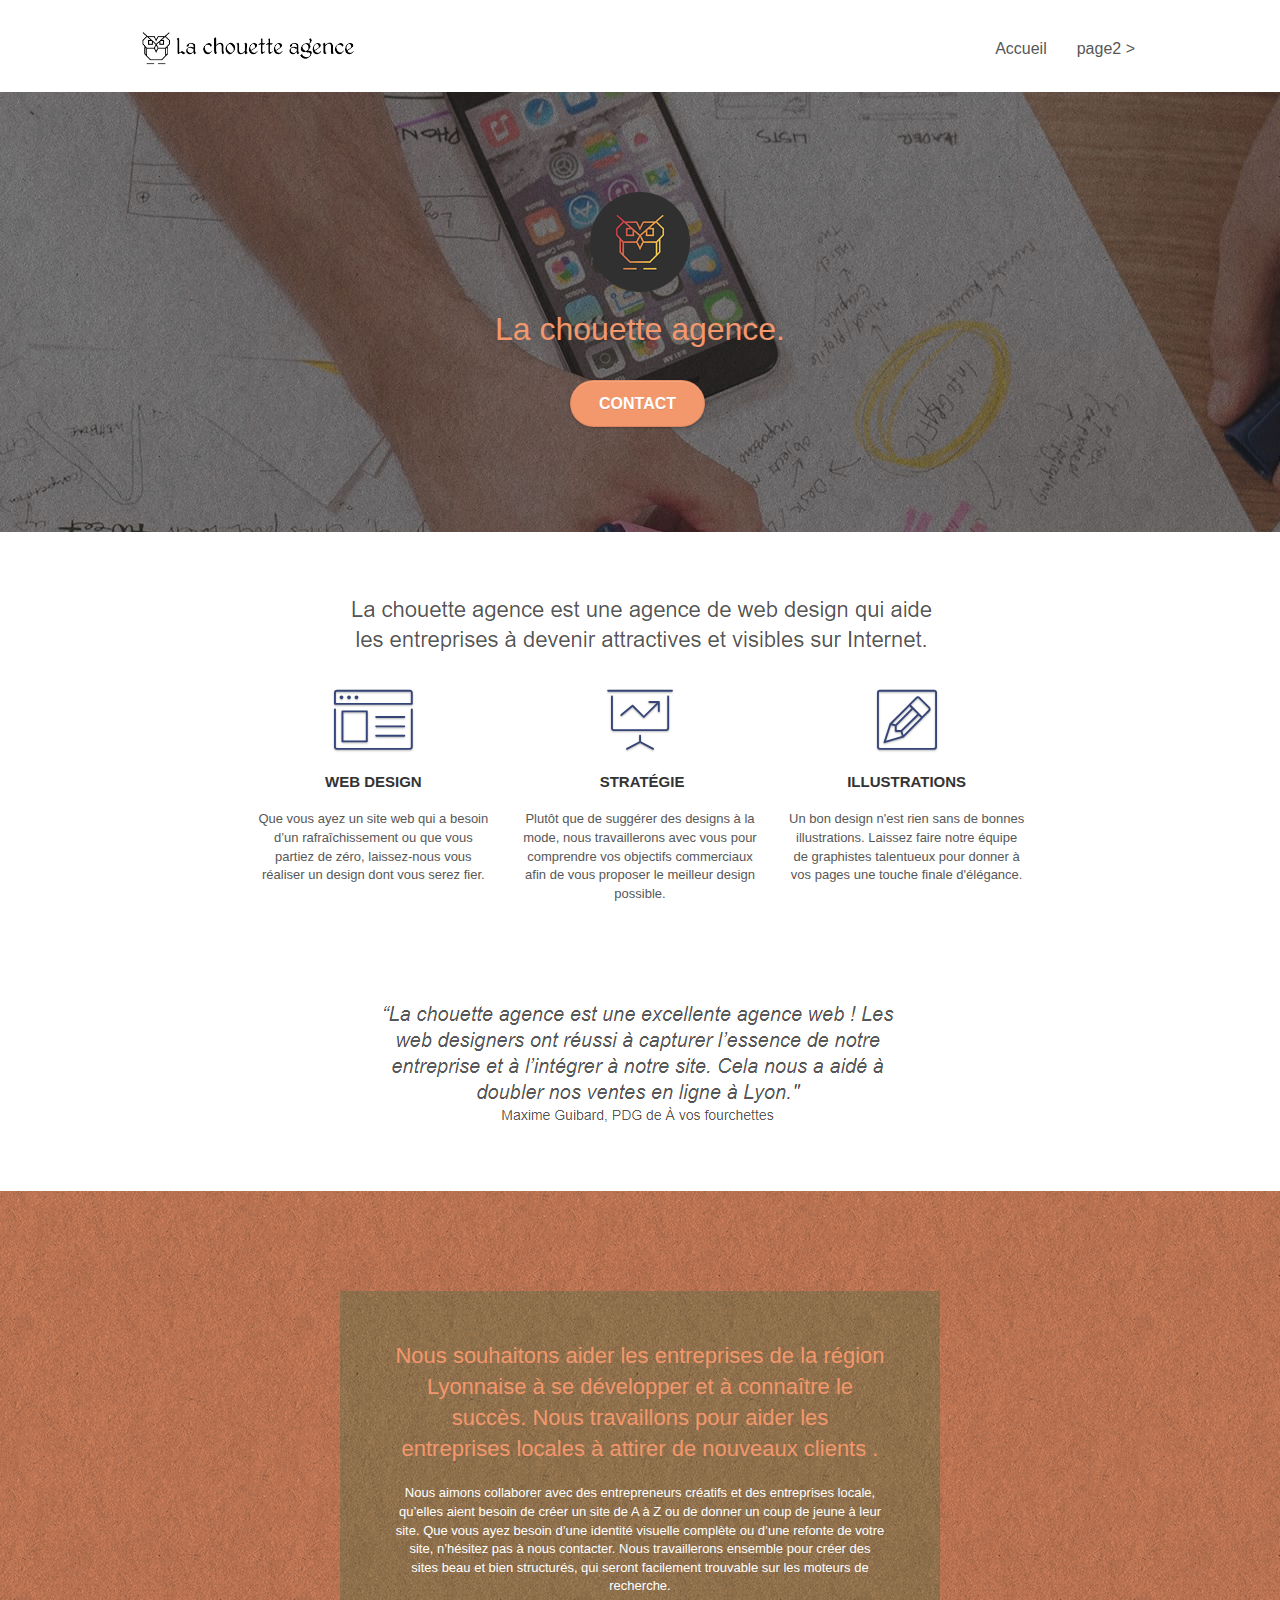
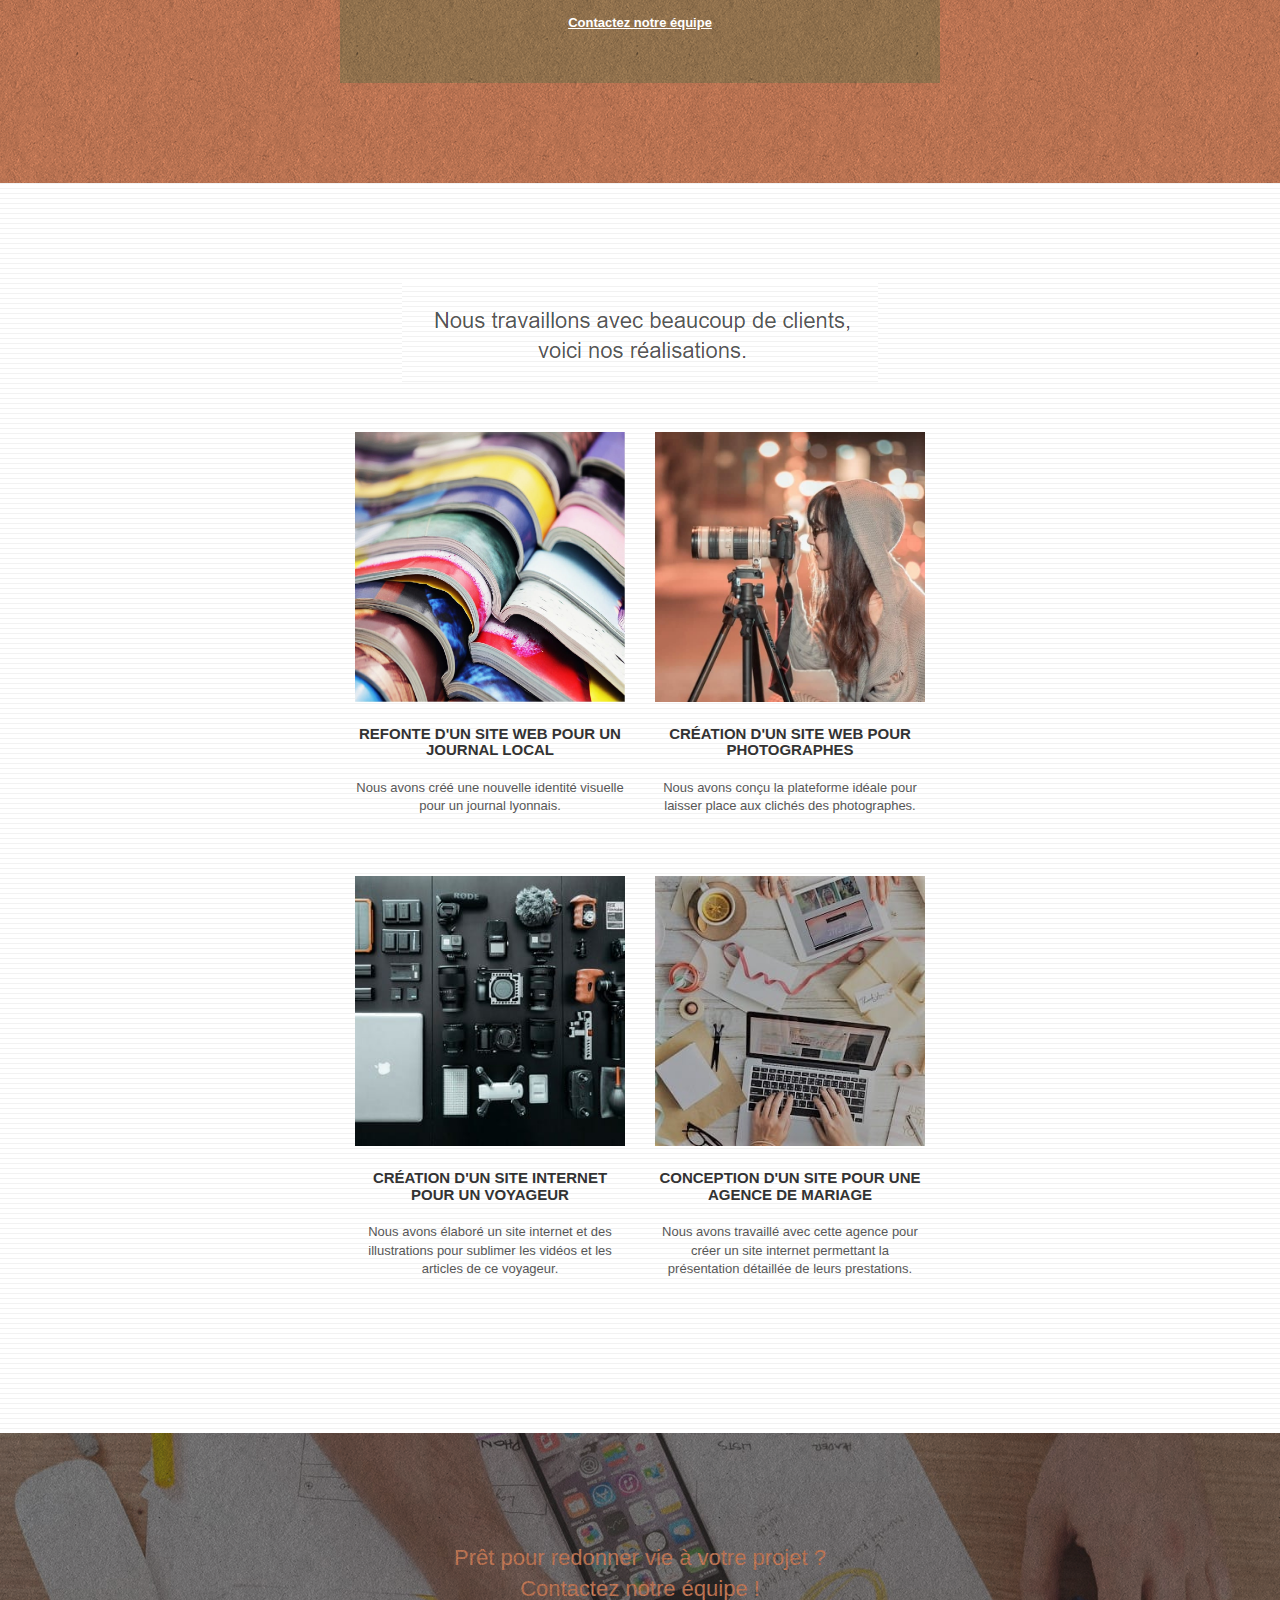
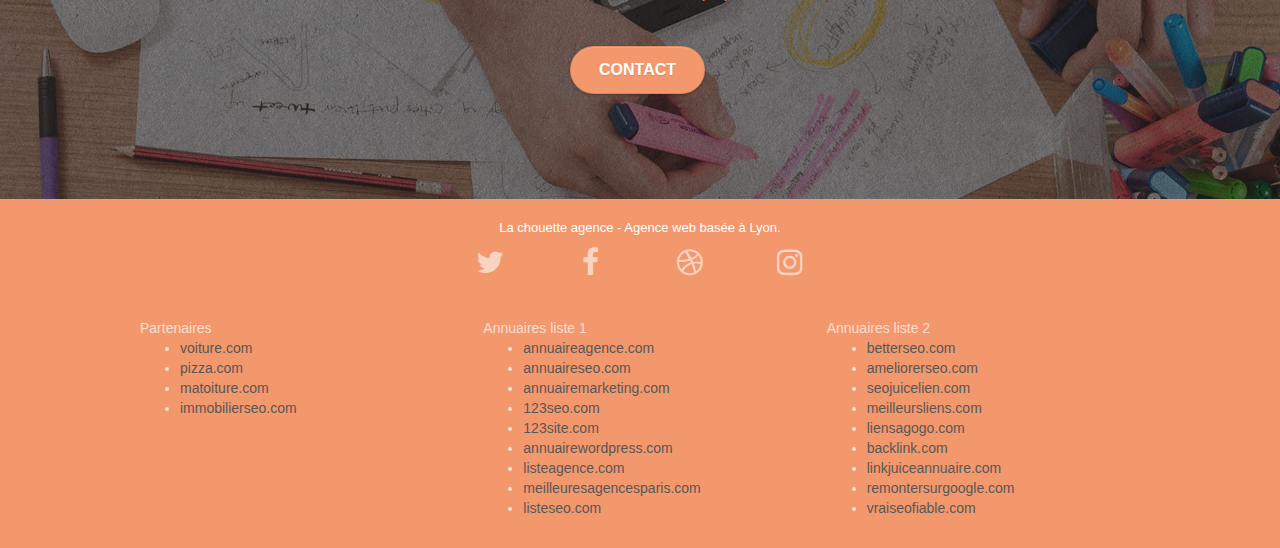
==== index.html @ cd73e43e "defer js" ====
<!doctype html>
<html lang="fr">
<head>
    <meta charset="utf-8">
    <meta name="description" content="La chouette agence est une agence de web design basée à Lyon qui aide les entreprises à devenir plus attractives et visible sur internet.">
    <meta name="viewport" content="width=device-width, initial-scale=1.0, viewport-fit=cover">
    <link rel="shortcut icon" type="image/png" href="favicon.jpg">
    
	<link rel="stylesheet" type="text/css" href="./css/bootstrap.css">
	<link rel="stylesheet" type="text/css" href="style.css">
	<link rel="stylesheet" type="text/css" href="./css/font-awesome.css">
	<link rel="stylesheet" type="text/css" href="./css/et-line.css">
	
    
	<script defer src="./js/jquery-2.1.0.js"></script>
	<script defer src="./js/bootstrap.js"></script>
	<script defer src="./js/blocs.js"></script>
	<script defer src="./js/jquery.touchSwipe.js" defer></script>
	<script defer src="./js/gmaps.js"></script>

    <title>La chouette agence - Entreprise de webdesign basée à Lyon</title>

    
<!-- Analytics -->
 
<!-- Analytics END -->
    
</head>
<body>
<!-- Principal conteneur -->
<div class="page-container">
    
<!-- bloc-0 -->
<div class="bloc bgc-white l-bloc " id="bloc-0">
	<div class="container bloc-sm">

		<nav class="navbar row">
			<div class="navbar-header">
				<a class="navbar-brand" href="index.html"><img src="img/la-chouette-agence.png" alt="paris web design logo agence web meilleure agence" height="40" /></a>
				<button id="nav-toggle" type="button" class="ui-navbar-toggle navbar-toggle" data-toggle="collapse" data-target=".navbar-1">
					<span class="sr-only">Toggle navigation</span><span class="icon-bar"></span><span class="icon-bar"></span><span class="icon-bar"></span>
				</button>
			</div>
			<div class="collapse navbar-collapse navbar-1 special-dropdown-nav">
				<ul class="site-navigation nav navbar-nav">
					<li>
						<a href="index.html">Accueil</a>
					</li>
					<li>
					</li>
					<li>
						<a href="page2.html">page2 &gt;</a>
					</li>
				</ul>
			</div>
		</nav>
	</div>
</div>
<!-- bloc-0 END -->

<!-- bloc-1-presentation -->
<div class="bloc bgc-dark-slate-blue bg-banniere d-bloc bg-t-edge bloc-bg-texture texture-paper b-parallax" id="bloc-1-hero">
	<div class="container bloc-lg">
		<div class="row tight-width-whitespace">
			<div class="col-sm-12">
				<img src="img/logo.png" class="center-block image-resize-mode" width="100" alt="La chouette agence, agence web paris, création logo paris" />
				<h1 class="text-center hero-bloc-text tc-white ">
					La chouette agence.
				</h1>
				<div class="text-center">
					<a href="page2.html" class="btn btn-lg btn-clean btn-rd cta-hero btn-atomic-tangerine" id="cta-hero">Contact</a>
				</div>
			</div>
		</div>
	</div>
</div>
<!-- bloc-1-presentation END -->

<!-- bloc-2-services -->
<div class="bloc bgc-white l-bloc" id="bloc-2-services">
	<div class="container bloc-md">
		<div class="row">
			<div class="col-sm-12 text-center">
				<img alt="agence web, agence web paris, web design paris, stratégie web" src="img/title.png" />
			</div>
		</div>
		<div class="row voffset-lg med-width-whitespace">
			<div class="col-sm-4">
				<div class="text-center">
					<span class="et-icon-browser sm-shadow icon-dark-slate-blue icons icon-lg"></span>
				</div>
				<h2 class="mg-md text-center">
					Web design
				</h2>
				<p class="text-center ">
					Que vous ayez un site web qui a besoin d&rsquo;un rafraîchissement ou que vous partiez de zéro, laissez-nous vous réaliser un design dont vous serez fier.
				</p>
			</div>
			<div class="col-sm-4">
				<div class="text-center">
					<span class="et-icon-presentation sm-shadow icon-dark-slate-blue icons icon-lg"></span>
				</div>
				<h2 class="mg-md text-center">
					&nbsp;Stratégie
				</h2>
				<p class="text-center ">
					Plutôt que de suggérer des designs à la mode, nous travaillerons avec vous pour comprendre vos objectifs commerciaux afin de vous proposer le meilleur design possible.<br>
				</p>
			</div>
			<div class="col-sm-4">
				<div class="text-center">
					<span class="et-icon-edit sm-shadow icon-dark-slate-blue icons icon-lg"></span>
				</div>
				<h2 class="mg-md text-center">
					Illustrations
				</h2>
				<p class="text-center ">
					Un bon design n'est rien sans de bonnes illustrations. Laissez faire notre équipe de graphistes talentueux pour donner à vos pages une touche finale d'élégance.
				</p>
			</div>
		</div>
		<div class="row voffset-lg voffset">
			<div class="col-xs-12 col-md-8 col-md-offset-2 text-center">
				<img alt="agence web, agence web paris, web design paris, stratégie web" src="img/citation.png" />

			</div>
		</div>
	</div>
</div>
<!-- bloc-2-services END -->

<!-- bloc-3-what-i-do -->
<div class="bloc tc-white bgc-atomic-tangerine bg-presentation d-bloc bloc-bg-texture texture-paper b-parallax" id="bloc-3-what-i-do">
	<div class="container bloc-lg">
		<div class="row tight-width-whitespace black-background">
			<div class="col-sm-12">
				<h3 class="mg-md text-center tc-white">
					Nous souhaitons aider les entreprises de la région Lyonnaise à se développer et à connaître le succès. Nous travaillons pour aider les entreprises locales à attirer de nouveaux clients .<br>
				</h3>
				<p class="text-center white">
					Nous aimons collaborer avec des entrepreneurs créatifs et des entreprises locale, qu’elles aient besoin de créer un site de A à Z ou de donner un coup de jeune à leur site. Que vous ayez besoin d’une identité visuelle complète ou d’une refonte de votre site, n’hésitez pas à nous contacter. Nous travaillerons ensemble pour créer des sites beau et bien structurés, qui seront facilement trouvable sur les moteurs de recherche. <br><br><a class="ltc-white bold-link" href="page2.html">Contactez notre équipe</a><br>
				</p>
			</div>
		</div>
	</div>
</div>
<!-- bloc-3-what-i-do END -->

<!-- bloc-4-portfolio -->
<div class="bloc bgc-white bg-lines-h2-bg bg-repeat l-bloc" id="bloc-4-portfolio">
	<div class="container bloc-lg">
		<div class="row">
			<div class="col-sm-12 text-center">
				<img alt="agence web, agence web paris, web design paris, stratégie web" src="img/title2.png" />
			</div>
		</div>
		<div class="row tight-width-whitespace portfolio-row">
			<div class="col-sm-6">
				<a href="#" data-lightbox="img/1.jpg" data-gallery-id="gallery-1" data-caption="Refonte d'un site web pour un journal local" data-frame="snapshot-lb"><img src="img/1.jpg" alt="paris web design logo agence web meilleure agence et refonte site web journal" class="img-responsive portfolio-thumb" /></a>
				<h2 class="mg-md text-center">
					Refonte d'un site web pour un journal local
				</h2>
				<p class="text-center">
					Nous avons créé une nouvelle identité visuelle pour un journal lyonnais.
				</p>
			</div>
			<div class="col-sm-6">
				<a href="#" data-lightbox="img/2.jpg" data-gallery-id="gallery-1" data-caption="Création d'un site web pour photographes" data-frame="snapshot-lb"><img src="img/2.jpg" class="img-responsive portfolio-thumb" alt="paris web design logo agence web meilleure agence, Création d'un site web pour photographes" /></a>
				<h2 class="mg-md text-center">
					Création d'un site web pour photographes
				</h2>
				<p class="text-center">
					Nous avons conçu la plateforme idéale pour laisser place aux clichés des photographes.
				</p>
			</div>
		</div>
		<div class="row tight-width-whitespace portfolio-row">
			<div class="col-sm-6">
				<a href="#" data-lightbox="img/3.jpg" data-gallery-id="gallery-1" data-caption="Création d'un site internet pour un voyageur" data-frame="snapshot-lb"><img src="img/3.jpg" class="img-responsive portfolio-thumb" alt="paris web design logo agence web meilleure agence, Création d'un site web pour voyageur"/></a>
				<h2 class="mg-md text-center">
					Création d'un site internet pour un voyageur
				</h2>
				<p class="text-center">
					Nous avons élaboré un site internet et des illustrations pour sublimer les vidéos et les articles de ce voyageur.
				</p>
			</div>
			<div class="col-sm-6">
				<a href="#" data-lightbox="img/4.jpg" data-gallery-id="gallery-1" data-caption="Conception d'un site pour une agence de mariage" data-frame="snapshot-lb"><img src="img/4.jpg" class="img-responsive portfolio-thumb" alt="paris web design logo agence web meilleure agence, Création d'un site web pour agence de mariage" /></a>
				<h2 class="mg-md text-center">
					Conception d'un site pour une agence de mariage
				</h2>
				<p class="text-center">
					Nous avons travaillé avec cette agence pour créer un site internet permettant la présentation détaillée de leurs prestations.
				</p>
			</div>
		</div>
	</div>
</div>
<!-- bloc-4-portfolio END -->

<!-- bloc-5-cta -->
<div class="bloc bgc-dark-slate-blue bg-banniere d-bloc bloc-bg-texture texture-paper" id="bloc-5-cta">
	<div class="container bloc-lg">
		<div class="row">
			<h3 class="mg-md text-center tc-white">
				Prêt pour redonner vie à votre projet ?<br>Contactez notre équipe !
			</h3>
			<div class="col-sm-12 text-center">
				<a href="page2.html" class="btn btn-atomic-tangerine btn-clean btn-rd btn-lg cta-hero">Contact</a>
			</div>
		</div>
	</div>
</div>
<!-- bloc-5-cta END -->

<!-- Footer - bloc-8 -->
<div class="bloc bgc-atomic-tangerine d-bloc" id="bloc-8">
	<div class="container bloc-sm">
		<div class="row">
			<div class="col-sm-12">
				<p class="text-center white">
					La chouette agence - Agence web basée à Lyon.<br>
				</p>
				<div class="row row-no-gutters social">
					<div class="col-sm-3">
						<div class="text-center">
							<a class="social" href="index.html" aria-label="twitter link"><span class="fa fa-twitter icon-md"></span></a>
						</div>
					</div>
					<div class="col-sm-3">
						<div class="text-center">
							<a class="social" href="index.html" aria-label="facebook link"><span class="fa fa-facebook icon-md"></span></a>
						</div>
					</div>
					<div class="col-sm-3">
						<div class="text-center">
							<a class="social" href="index.html" aria-label="dribble link"><span class="fa fa-dribbble icon-md"></span></a>
						</div>
					</div>
					<div class="col-sm-3">
						<div class="text-center">
							<a class="social" href="index.html" aria-label="instagram link"><span class="fa fa-instagram icon-md"></span></a>
						</div>
					</div>
					<div class="keywords" style="color:#F3976C;">Agence web à paris, stratégie web, web design, illustrations, design de site web, site web, web, internet, site internet, site</div>
				</div>
				<div class="row">
					<div class="col-sm-4">
						Partenaires
							<ul>
								<li><a href="voiture.com">voiture.com</a></li>
								<li><a href="pizza.com">pizza.com</a></li>
								<li><a href="matoiture.com">matoiture.com</a></li>
								<li><a href="immobilierseo.com">immobilierseo.com</a></li>
							</ul>		
					</div>
					<div class="col-sm-4">
						Annuaires liste 1
						<ul>
							<li><a href="annuaireagence.com">annuaireagence.com</a></li>
							<li><a href="annuaireseo.com">annuaireseo.com</a></li>
							<li><a href="annuairemarketing.com">annuairemarketing.com</a></li>
							<li><a href="123seoture.com">123seo.com</a></li>
							<li><a href="123site.com">123site.com</a></li>
							<li><a href="annuairewordpress.com">annuairewordpress.com</a></li>
							<li><a href="listeagence.com">listeagence.com</a></li>
							<li><a href="meilleuresagencesparis.com">meilleuresagencesparis.com</a></li>
							<li><a href="listeseo.com">listeseo.com</a></li>
						</ul>
					</div>
					<div class="col-sm-4">
						Annuaires liste 2
						<ul>
							<li><a href="betterseo.com">betterseo.com</a></li>
							<li><a href="ameliorerseo.com">ameliorerseo.com</a></li>
							<li><a href="seojuicelien.com">seojuicelien.com</a></li>
							<li><a href="meilleursliens.com">meilleursliens.com</a></li>
							<li><a href="liensagogo.com">liensagogo.com</a></li>
							<li><a href="backlink.com">backlink.com</a></li>
							<li><a href="linkjuiceannuaire.com">linkjuiceannuaire.com</a></li>
							<li><a href="remontersurgoogle.com">remontersurgoogle.com</a></li>
							<li><a href="vraiseofiable.com">vraiseofiable.com</a></li>
						</ul>
					</div>
				</div>
			</div>
		</div>
	</div>
</div>
<!-- Footer - bloc-8 END -->

</div>
<!-- Principal conteneur END -->
    

</body>
</html>
---- style.css ----
body{margin:0;padding:0;background:#FFF;overflow-x:hidden;-webkit-font-smoothing:antialiased;-moz-osx-font-smoothing:grayscale}a,button{transition:all .3s ease-in-out;outline:none!important}a:hover{text-decoration:none;cursor:pointer}#page-loading-blocs-notifaction{position:fixed;top:0;bottom:0;width:100%;z-index:100000;background:#FFF url(img/pageload-spinner.gif) no-repeat center center}.bloc{width:100%;clear:both;background:50% 50% no-repeat;padding:0 50px;-webkit-background-size:cover;-moz-background-size:cover;-o-background-size:cover;background-size:cover;position:relative}.bloc .container{padding-left:0;padding-right:0}.bloc-lg{padding:100px 50px}.bloc-md{padding:50px}.bloc-sm{padding:20px 50px}.bg-center,.bg-l-edge,.bg-r-edge,.bg-t-edge,.bg-b-edge,.bg-tl-edge,.bg-bl-edge,.bg-tr-edge,.bg-br-edge,.bg-repeat{-webkit-background-size:auto!important;-moz-background-size:auto!important;-o-background-size:auto!important;background-size:auto!important}.bg-repeat{background:repeat}.bg-t-edge{background:top no-repeat}.bloc-bg-texture::before{content:"";background-size:2px 2px;position:absolute;top:0;bottom:0;left:0;right:0}.texture-paper::before{background:url(img/texture-paper.png);background-size:280px 280px}.b-parallax{background-attachment:fixed}.d-bloc{color:rgba(255,255,255,.7)}.d-bloc button:hover{color:rgba(255,255,255,.9)}.d-bloc .icon-round,.d-bloc .icon-square,.d-bloc .icon-rounded,.d-bloc .icon-semi-rounded-a,.d-bloc .icon-semi-rounded-b{border-color:rgba(255,255,255,.9)}.d-bloc .divider-h span{border-color:rgba(255,255,255,.2)}.d-bloc .a-btn,.d-bloc .navbar a,.d-bloc .navbar-brand,.d-bloc a .icon-sm,.d-bloc a .icon-md,.d-bloc a .icon-lg,.d-bloc a .icon-xl,.d-bloc h1 a,.d-bloc h2 a,.d-bloc h3 a,.d-bloc h4 a,.d-bloc h5 a,.d-bloc h6 a,.d-bloc p a{color:rgba(255,255,255,.6)}.d-bloc .a-btn:hover,.d-bloc .navbar a:hover,.d-bloc .navbar-brand:hover,.d-bloc a:hover .icon-sm,.d-bloc a:hover .icon-md,.d-bloc a:hover .icon-lg,.d-bloc a:hover .icon-xl,.d-bloc h1 a:hover,.d-bloc h2 a:hover,.d-bloc h3 a:hover,.d-bloc h4 a:hover,.d-bloc h5 a:hover,.d-bloc h6 a:hover,.d-bloc p a:hover{color:rgba(255,255,255,1)}.d-bloc .navbar-toggle .icon-bar{background:rgba(255,255,255,1)}.d-bloc .btn-wire,.d-bloc .btn-wire:hover{color:rgba(255,255,255,1);border-color:rgba(255,255,255,1)}.d-bloc .panel{color:rgba(0,0,0,.5)}.d-bloc .panel button:hover{color:rgba(0,0,0,.7)}.d-bloc .panel icon{border-color:rgba(0,0,0,.7)}.d-bloc .panel .divider-h span{border-color:rgba(0,0,0,.1)}.d-bloc .panel .a-btn{color:rgba(0,0,0,.6)}.d-bloc .panel .a-btn:hover{color:rgba(0,0,0,1)}.d-bloc .panel .btn-wire,.d-bloc .panel .btn-wire:hover{color:rgba(0,0,0,.7);border-color:rgba(0,0,0,.3)}.d-bloc .panel,.l-bloc{color:rgba(0,0,0,.5)}.d-bloc .panel button:hover,.l-bloc button:hover{color:rgba(0,0,0,.7)}.l-bloc .icon-round,.l-bloc .icon-square,.l-bloc .icon-rounded,.l-bloc .icon-semi-rounded-a,.l-bloc .icon-semi-rounded-b{border-color:rgba(0,0,0,.7)}.d-bloc .panel .divider-h span,.l-bloc .divider-h span{border-color:rgba(0,0,0,.1)}.d-bloc .panel .a-btn,.l-bloc .a-btn,.l-bloc .navbar a,.l-bloc .navbar-brand,.l-bloc a .icon-sm,.l-bloc a .icon-md,.l-bloc a .icon-lg,.l-bloc a .icon-xl,.l-bloc h1 a,.l-bloc h2 a,.l-bloc h3 a,.l-bloc h4 a,.l-bloc h5 a,.l-bloc h6 a,.l-bloc p a{color:rgba(0,0,0,.6)}.d-bloc .panel .a-btn:hover,.l-bloc .a-btn:hover,.l-bloc .navbar a:hover,.l-bloc .navbar-brand:hover,.l-bloc a:hover .icon-sm,.l-bloc a:hover .icon-md,.l-bloc a:hover .icon-lg,.l-bloc a:hover .icon-xl,.l-bloc h1 a:hover,.l-bloc h2 a:hover,.l-bloc h3 a:hover,.l-bloc h4 a:hover,.l-bloc h5 a:hover,.l-bloc h6 a:hover,.l-bloc p a:hover{color:rgba(0,0,0,1)}.l-bloc .navbar-toggle .icon-bar{color:rgba(0,0,0,.6)}.d-bloc .panel .btn-wire,.d-bloc .panel .btn-wire:hover,.l-bloc .btn-wire,.l-bloc .btn-wire:hover{color:rgba(0,0,0,.7);border-color:rgba(0,0,0,.3)}.voffset{margin-top:30px}.voffset-lg{margin-top:80px}.row-no-gutters{margin-right:0;margin-left:0}.row.row-no-gutters>[class^="col-"],.row.row-no-gutters>[class*=" col-"]{padding-right:0;padding-left:0}#bloc-1-hero h1{font-size:32px}.navbar{margin-bottom:0;z-index:1}.navbar-brand{height:auto;padding:3px 15px;font-size:25px;font-weight:400;font-weight:600;line-height:44px}.navbar-brand img{max-height:200px;margin:0 5px 0 0;display:inline}.navbar-brand img[src$=svg]{min-width:100px}.nav-center .navbar-brand img{margin:0}.navbar .nav{padding-top:2px;margin-right:-16px;float:right;z-index:1}.nav>li{float:left;margin-top:4px;font-size:16px}.navbar-nav .open .dropdown-menu>li>a{text-align:inherit}.nav>li a:hover,.nav>li a:focus{background:transparent}.navbar-toggle{margin:10px 10px 0 0;border:0}.navbar-toggle:hover{background:transparent!important}.navbar-toggle .icon-bar{background-color:rgba(0,0,0,.5);width:26px}.nav-invert .navbar .nav{float:left}.nav-invert .navbar-header,.nav-invert .navbar-brand{float:right;position:relative;z-index:2}@media (min-width:768px){.site-navigation{position:absolute;top:50%;right:20px;transform:translate(0,-50%);-webkit-transform:translateY(-50%)}.nav>li .dropdown-menu a,.nav>li .dropdown-menu a:hover{color:#484848}.nav-invert .site-navigation{left:0;right:0}.nav-center{text-align:center}.nav-center .navbar-header{width:100%}.nav-center .navbar-header,.nav-center .navbar-brand,.nav-center .nav>li{float:none;display:inline-block}.nav-center .site-navigation{position:relative;width:100%;right:0;margin-right:0;margin-top:20px}.nav-center.mini-nav .navbar-toggle{float:none;margin:10px auto 0}}.nav>li>.dropdown a{background:none!important;display:block;padding:14px 15px}nav .caret{margin:0 5px}.dropdown-menu .dropdown-menu{top:-8px;left:100%}.dropdown-menu .dropmenu-flow-right{top:100%;left:0;margin-left:-1px;border-top-left-radius:0;border-top-right-radius:0}.dropdown-menu .dropdown span{border:4px solid #000;border-top-color:transparent;border-right-color:transparent;border-bottom-color:transparent;margin:6px -5px 0 0!important;float:right}.mg-md{margin-top:10px;margin-bottom:20px}.mg-lg{margin-top:10px;margin-bottom:40px}.btn{margin:0 5px 5px 0}.btn.pull-right{margin:0 0 5px 5px}.btn-d,.btn-d:hover,.btn-d:focus{color:#FFF;background:rgba(0,0,0,.3)}button{outline:none!important}.btn-rd{border-radius:40px}.btn-clean{border:1px solid rgba(0,0,0,.08);border-bottom-color:rgba(0,0,0,.1);text-shadow:0 1px 0 rgba(0,0,1,.1);box-shadow:0 1px 3px rgba(0,0,1,.25),inset 0 1px 0 0 rgba(255,255,255,.15)}.icon-md{font-size:30px!important}.icon-lg{font-size:60px!important}.sm-shadow{text-shadow:0 1px 2px rgba(0,0,0,.3)}.panel-sq,.panel-sq .panel-heading,.panel-sq .panel-footer{border-radius:0}.panel-rd{border-radius:30px}.panel-rd .panel-heading{border-radius:29px 29px 0 0}.panel-rd .panel-footer{border-radius:0 0 29px 29px}.form-control{border-color:rgba(0,0,0,.1);box-shadow:none}.scrollToTop{width:40px;height:40px;position:fixed;bottom:20px;right:20px;opacity:0;z-index:500;transition:all .3s ease-in-out}.scrollToTop span{margin-top:6px}.showScrollTop{font-size:14px;opacity:1}a[data-lightbox]{position:relative;display:block;text-align:center}a[data-lightbox]:hover::before{content:"+";font-family:"HelveticaNeue-Light","Helvetica Neue Light","Helvetica Neue",Helvetica,Arial;font-size:32px;width:50px;height:50px;margin-left:-25px;border-radius:50%;background:rgba(0,0,0,.6);color:#FFF;font-weight:100;z-index:1;position:absolute;top:50%;transform:translateY(-50%);-webkit-transform:translateY(-50%)}a[data-lightbox]:hover img{opacity:.6;-webkit-animation-fill-mode:none;animation-fill-mode:none}#lightbox-modal{display:flex;align-items:center}#lightbox-modal .modal-dialog{width:90%;max-width:900px;margin:0 auto 0}#lightbox-modal .modal-dialog img{max-height:90vh;margin:0 auto}.lightbox-caption{padding:20px;color:#FFF;background:rgba(0,0,0,.5);position:absolute;left:15px;right:15px;bottom:5px}.close-lightbox{color:#FFF;font-size:30px;position:absolute;top:20px;right:20px;z-index:20;background:rgba(0,0,0,.5);border:none;line-height:30px;padding:0 9px 5px;opacity:.3}.close-lightbox:hover,.next-lightbox:hover,.prev-lightbox:hover{opacity:1;color:#FFF}.next-lightbox,.prev-lightbox{font-size:20px;color:rgba(255,255,255,.9);background:rgba(0,0,0,.5);transition:all .2s ease-in-out;position:absolute;top:45%;z-index:1;opacity:.4}.next-lightbox{padding:6px 8px 1px 13px;right:25px}.prev-lightbox{padding:6px 13px 1px 10px;left:25px}.snapshot-lb .modal-body{padding-bottom:45px}.snapshot-lb .lightbox-caption{padding:0;color:rgba(0,0,0,.5);background:none}h1,h2,h3,h4,h5,h6,p,label,.btn,a{font-family:"helvetica";font-weight:400;color:#575757!important}.container{max-width:1000px}.hero-bloc-text{font-size:38px}.hero-bloc-text-sub{font-size:36px}.statement-bloc-text{line-height:26px;font-style:italic;font-size:20px;text-align:center;font-weight:lighter;max-width:520px;margin:auto auto auto auto}p{font-size:13px}.tight-width-whitespace{max-width:600px;margin:auto auto auto auto}.h1{font-size:20px;font-family:"Open Sans"}.cta-hero{margin-top:22px;color:#FFFFFF!important;text-transform:uppercase;padding:12px 28px 12px 28px;font-size:16px;font-weight:700}.social{max-width:400px;margin:auto auto auto auto}h3{font-size:22px;line-height:1.4em}h2{font-size:15px;text-transform:uppercase;font-weight:700;color:#333333!important}.med-width-whitespace{max-width:800px;margin:auto auto auto auto;box-shadow:0 0 0 #000}h1{color:#333333!important}h4{color:#333333!important}.icons{margin-bottom:14px;margin-top:24px}.white{color:#FFFFFF!important}.portfolio-thumb{margin-bottom:24px}.portfolio-row{margin-bottom:44px;margin-top:50px}.avatar{box-shadow:0 4px 9px rgba(0,0,0,.3)}.black-background{background-color:rgba(165,147,99,.7);padding:40px 40px 40px 40px}.bold-link{font-weight:900;text-decoration:underline!important}.bgc-white{background-color:#FFF}.bgc-dark-slate-blue{background-color:#364577}.bgc-atomic-tangerine{background-color:#F3976C}.tc-white{color:#F3976C!important}.btn-atomic-tangerine{background:#F3976C;color:#FFFFFF!important}.btn-atomic-tangerine:hover{background:#c27956!important;color:#FFFFFF!important}.ltc-white{color:#FFFFFF!important}.ltc-white:hover{color:#cccccc!important}.ltc-atomic-tangerine{color:#F3976C!important}.ltc-atomic-tangerine:hover{color:#c27956!important}.icon-dark-slate-blue{color:#364577!important;border-color:#364577!important}.bg-dots-bg{background-image:url(img/dots-bg.png)}.bg-lines-h2-bg{background-image:url(img/lines-h2-bg.png)}.bg-banniere{background-image:url(img/la-chouette-agence-banniere.jpg)}.bg-presentation{background-image:url(img/image-de-presentation.jpg)}@media (max-width:1024px){.bloc{padding-left:20px;padding-right:20px}.bloc.full-width-bloc,.bloc-tile-2.full-width-bloc .container,.bloc-tile-3.full-width-bloc .container,.bloc-tile-4.full-width-bloc .container{padding-left:0;padding-right:0}}@media (max-width:992px) and (min-width:768px){.navbar .nav{max-width:80%}.nav-center.navbar .nav{max-width:100%}}@media only screen and (min-width:768px) and (max-width:1024px) and (orientation:landscape){.b-parallax{background-attachment:scroll}}@media only screen and (min-width:1024px) and (max-width:1366px) and (-webkit-min-pixel-ratio:1.5){.b-parallax{background-attachment:scroll}}@media (max-width:991px){.container{width:100%}.b-parallax{background-attachment:scroll}.page-container,#hero-bloc{overflow-x:hidden;position:relative}.bloc-group,.bloc-group .bloc{display:block;width:100%}.bloc-fill-screen .fill-bloc-top-edge,.bloc-fill-screen .fill-bloc-bottom-edge{padding:0 20px;}}@media (max-width:767px){.page-container{overflow-x:hidden;position:relative}h1,h2,h3,h4,h5,h6,p,#disqus_thread{padding-left:10px!important;padding-right:10px!important}.b-parallax{background-attachment:scroll}.navbar .nav{padding-top:0;border-top:1px solid rgba(0,0,0,.2);float:none!important}.navbar.row{margin-left:0;margin-right:0}.site-navigation{position:inherit;transform:none;-webkit-transform:none;-ms-transform:none}.nav>li{margin-top:0;border-bottom:1px solid rgba(0,0,0,.1);background:rgba(0,0,0,.05);text-align:left;padding-left:15px;width:100%}.nav>li:hover{background:rgba(0,0,0,.08)}.dropdown .dropdown a .caret{float:none;margin:5px 0 0 10px!important;border:4px solid #000;border-bottom-color:transparent;border-right-color:transparent;border-left-color:transparent}#hero-bloc .navbar .nav{background:rgba(0,0,0,.8)}#hero-bloc .navbar .nav a{color:rgba(255,255,255,.6)}.hero{padding:50px 0}.hero-nav{left:-1px;right:-1px}.navbar-collapse{padding:0;overflow-x:hidden;-webkit-box-shadow:none;box-shadow:none}.navbar-brand img{max-height:40px;width:auto}.nav-invert .navbar-header{float:none;width:100%}.nav-invert .navbar-toggle{float:left;margin-left:10px}.bloc{padding-left:0;padding-right:0}.bloc-xxl,.bloc-xl,.bloc-lg{padding:40px 0}.bloc-sm,.bloc-md{padding-left:0;padding-right:0}.bloc-tile-2 .container,.bloc-tile-3 .container,.bloc-tile-4 .container,.bloc-fill-screen .fill-bloc-top-edge,.bloc-fill-screen .fill-bloc-bottom-edge{padding-left:0;padding-right:0}.a-block{padding:0 10px}.btn-dwn{display:none}.voffset{margin-top:5px}.voffset-md{margin-top:20px}.voffset-lg{margin-top:30px}form{padding:5px}.close-lightbox{display:inline-block}.blocsapp-device-iphone5{background-size:216px 425px;padding-top:60px;width:216px;height:425px}.blocsapp-device-iphone5 img{width:180px;height:320px}}@media (max-width:400px){.bloc{padding-left:0;padding-right:0}}@media (max-width:767px){.bloc-mob-center-text{text-align:center}}
---- css/et-line.css ----
@font-face{font-family:et-line;src:url(../fonts/et-line.eot);src:url(../fonts/et-line.eot?#iefix) format('embedded-opentype'),url(../fonts/et-line.woff) format('woff'),url(../fonts/et-line.ttf) format('truetype'),url(../fonts/et-line.svg#et-line) format('svg');font-weight:400;font-style:normal}.et-icon-adjustments,.et-icon-alarmclock,.et-icon-anchor,.et-icon-aperture,.et-icon-attachment,.et-icon-bargraph,.et-icon-basket,.et-icon-beaker,.et-icon-bike,.et-icon-book-open,.et-icon-briefcase,.et-icon-browser,.et-icon-calendar,.et-icon-camera,.et-icon-caution,.et-icon-chat,.et-icon-circle-compass,.et-icon-clipboard,.et-icon-clock,.et-icon-cloud,.et-icon-compass,.et-icon-desktop,.et-icon-dial,.et-icon-document,.et-icon-documents,.et-icon-download,.et-icon-dribbble,.et-icon-edit,.et-icon-envelope,.et-icon-expand,.et-icon-facebook,.et-icon-flag,.et-icon-focus,.et-icon-gears,.et-icon-genius,.et-icon-gift,.et-icon-global,.et-icon-globe,.et-icon-googleplus,.et-icon-grid,.et-icon-happy,.et-icon-hazardous,.et-icon-heart,.et-icon-hotairballoon,.et-icon-hourglass,.et-icon-key,.et-icon-laptop,.et-icon-layers,.et-icon-lifesaver,.et-icon-lightbulb,.et-icon-linegraph,.et-icon-linkedin,.et-icon-lock,.et-icon-magnifying-glass,.et-icon-map,.et-icon-map-pin,.et-icon-megaphone,.et-icon-mic,.et-icon-mobile,.et-icon-newspaper,.et-icon-notebook,.et-icon-paintbrush,.et-icon-paperclip,.et-icon-pencil,.et-icon-phone,.et-icon-picture,.et-icon-pictures,.et-icon-piechart,.et-icon-presentation,.et-icon-pricetags,.et-icon-printer,.et-icon-profile-female,.et-icon-profile-male,.et-icon-puzzle,.et-icon-quote,.et-icon-recycle,.et-icon-refresh,.et-icon-ribbon,.et-icon-rss,.et-icon-sad,.et-icon-scissors,.et-icon-scope,.et-icon-search,.et-icon-shield,.et-icon-speedometer,.et-icon-strategy,.et-icon-streetsign,.et-icon-tablet,.et-icon-target,.et-icon-telescope,.et-icon-toolbox,.et-icon-tools,.et-icon-tools-2,.et-icon-trophy,.et-icon-tumblr,.et-icon-twitter,.et-icon-upload,.et-icon-video,.et-icon-wallet,.et-icon-wine{font-family:et-line;speak:none;font-style:normal;font-weight:400;font-variant:normal;text-transform:none;line-height:1;-webkit-font-smoothing:antialiased;-moz-osx-font-smoothing:grayscale;display:inline-block}.et-icon-mobile:before{content:"\e000"}.et-icon-laptop:before{content:"\e001"}.et-icon-desktop:before{content:"\e002"}.et-icon-tablet:before{content:"\e003"}.et-icon-phone:before{content:"\e004"}.et-icon-document:before{content:"\e005"}.et-icon-documents:before{content:"\e006"}.et-icon-search:before{content:"\e007"}.et-icon-clipboard:before{content:"\e008"}.et-icon-newspaper:before{content:"\e009"}.et-icon-notebook:before{content:"\e00a"}.et-icon-book-open:before{content:"\e00b"}.et-icon-browser:before{content:"\e00c"}.et-icon-calendar:before{content:"\e00d"}.et-icon-presentation:before{content:"\e00e"}.et-icon-picture:before{content:"\e00f"}.et-icon-pictures:before{content:"\e010"}.et-icon-video:before{content:"\e011"}.et-icon-camera:before{content:"\e012"}.et-icon-printer:before{content:"\e013"}.et-icon-toolbox:before{content:"\e014"}.et-icon-briefcase:before{content:"\e015"}.et-icon-wallet:before{content:"\e016"}.et-icon-gift:before{content:"\e017"}.et-icon-bargraph:before{content:"\e018"}.et-icon-grid:before{content:"\e019"}.et-icon-expand:before{content:"\e01a"}.et-icon-focus:before{content:"\e01b"}.et-icon-edit:before{content:"\e01c"}.et-icon-adjustments:before{content:"\e01d"}.et-icon-ribbon:before{content:"\e01e"}.et-icon-hourglass:before{content:"\e01f"}.et-icon-lock:before{content:"\e020"}.et-icon-megaphone:before{content:"\e021"}.et-icon-shield:before{content:"\e022"}.et-icon-trophy:before{content:"\e023"}.et-icon-flag:before{content:"\e024"}.et-icon-map:before{content:"\e025"}.et-icon-puzzle:before{content:"\e026"}.et-icon-basket:before{content:"\e027"}.et-icon-envelope:before{content:"\e028"}.et-icon-streetsign:before{content:"\e029"}.et-icon-telescope:before{content:"\e02a"}.et-icon-gears:before{content:"\e02b"}.et-icon-key:before{content:"\e02c"}.et-icon-paperclip:before{content:"\e02d"}.et-icon-attachment:before{content:"\e02e"}.et-icon-pricetags:before{content:"\e02f"}.et-icon-lightbulb:before{content:"\e030"}.et-icon-layers:before{content:"\e031"}.et-icon-pencil:before{content:"\e032"}.et-icon-tools:before{content:"\e033"}.et-icon-tools-2:before{content:"\e034"}.et-icon-scissors:before{content:"\e035"}.et-icon-paintbrush:before{content:"\e036"}.et-icon-magnifying-glass:before{content:"\e037"}.et-icon-circle-compass:before{content:"\e038"}.et-icon-linegraph:before{content:"\e039"}.et-icon-mic:before{content:"\e03a"}.et-icon-strategy:before{content:"\e03b"}.et-icon-beaker:before{content:"\e03c"}.et-icon-caution:before{content:"\e03d"}.et-icon-recycle:before{content:"\e03e"}.et-icon-anchor:before{content:"\e03f"}.et-icon-profile-male:before{content:"\e040"}.et-icon-profile-female:before{content:"\e041"}.et-icon-bike:before{content:"\e042"}.et-icon-wine:before{content:"\e043"}.et-icon-hotairballoon:before{content:"\e044"}.et-icon-globe:before{content:"\e045"}.et-icon-genius:before{content:"\e046"}.et-icon-map-pin:before{content:"\e047"}.et-icon-dial:before{content:"\e048"}.et-icon-chat:before{content:"\e049"}.et-icon-heart:before{content:"\e04a"}.et-icon-cloud:before{content:"\e04b"}.et-icon-upload:before{content:"\e04c"}.et-icon-download:before{content:"\e04d"}.et-icon-target:before{content:"\e04e"}.et-icon-hazardous:before{content:"\e04f"}.et-icon-piechart:before{content:"\e050"}.et-icon-speedometer:before{content:"\e051"}.et-icon-global:before{content:"\e052"}.et-icon-compass:before{content:"\e053"}.et-icon-lifesaver:before{content:"\e054"}.et-icon-clock:before{content:"\e055"}.et-icon-aperture:before{content:"\e056"}.et-icon-quote:before{content:"\e057"}.et-icon-scope:before{content:"\e058"}.et-icon-alarmclock:before{content:"\e059"}.et-icon-refresh:before{content:"\e05a"}.et-icon-happy:before{content:"\e05b"}.et-icon-sad:before{content:"\e05c"}.et-icon-facebook:before{content:"\e05d"}.et-icon-twitter:before{content:"\e05e"}.et-icon-googleplus:before{content:"\e05f"}.et-icon-rss:before{content:"\e060"}.et-icon-tumblr:before{content:"\e061"}.et-icon-linkedin:before{content:"\e062"}.et-icon-dribbble:before{content:"\e063"}
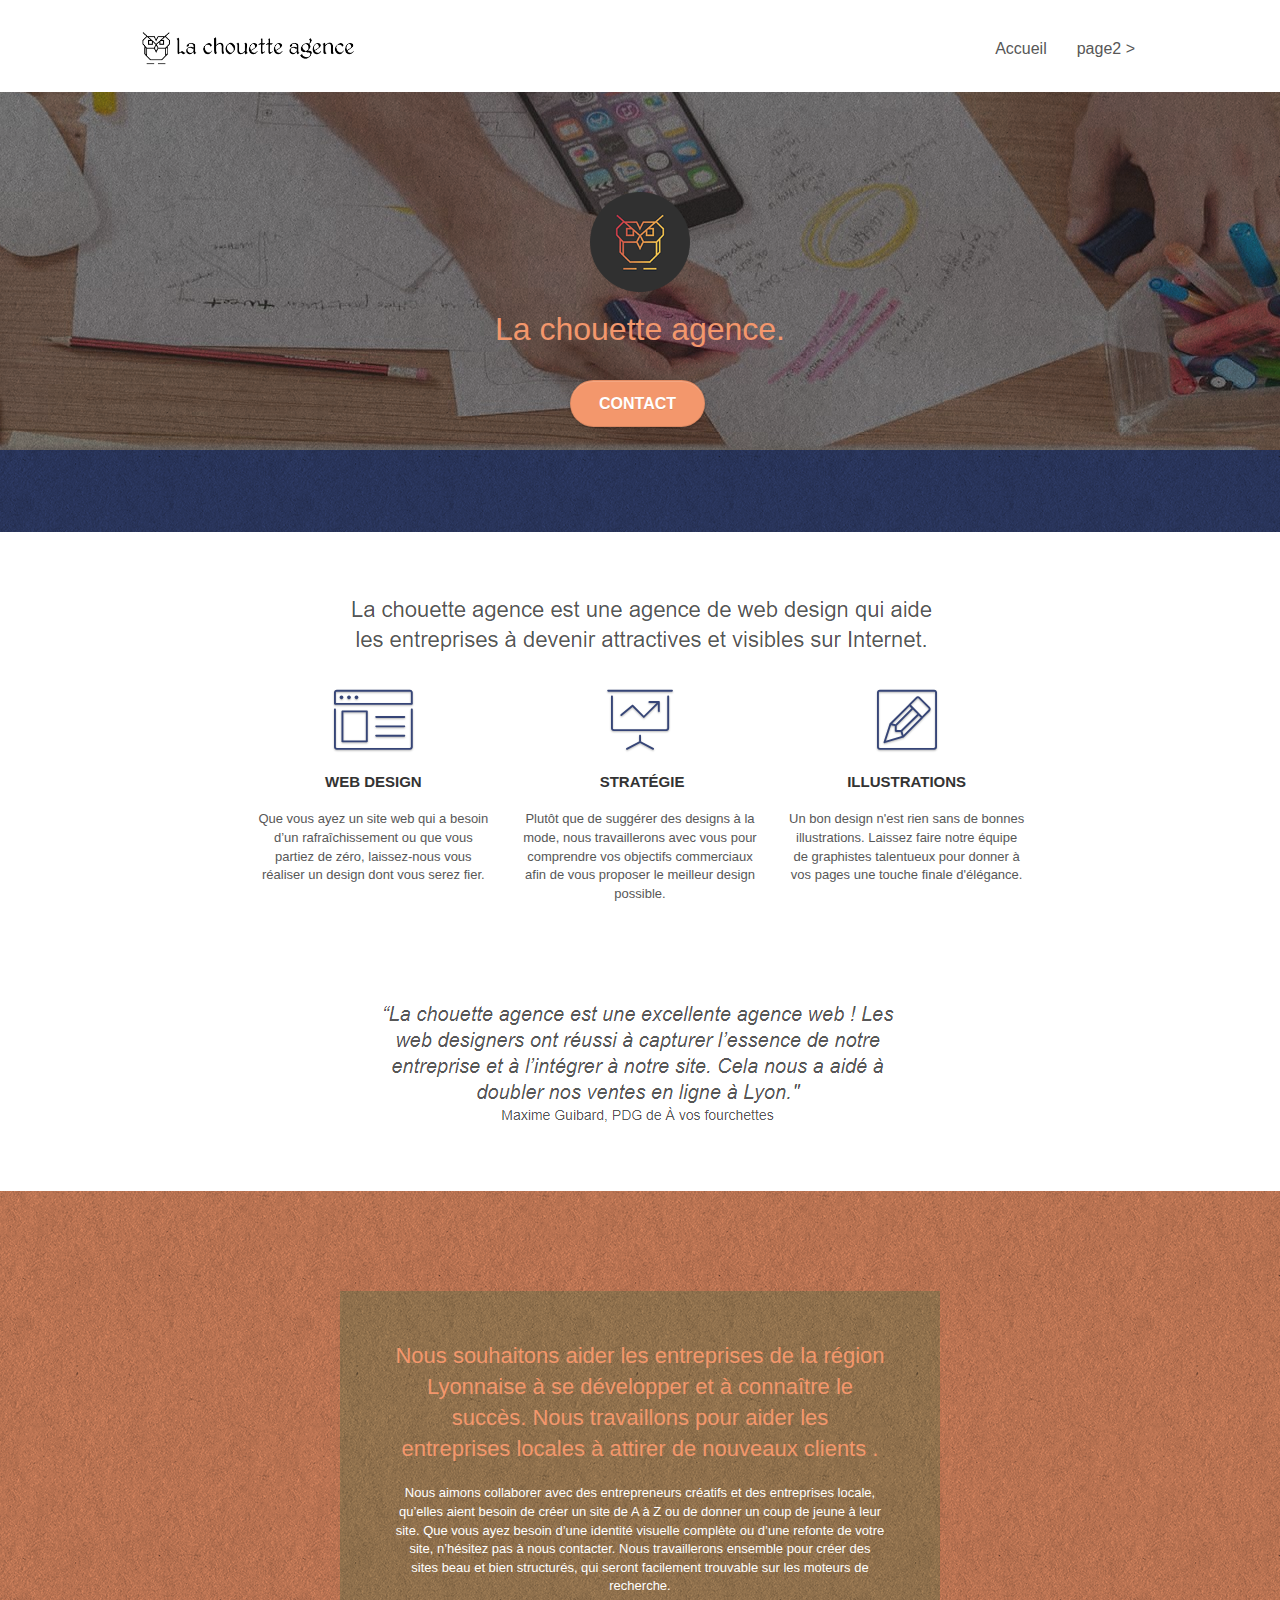
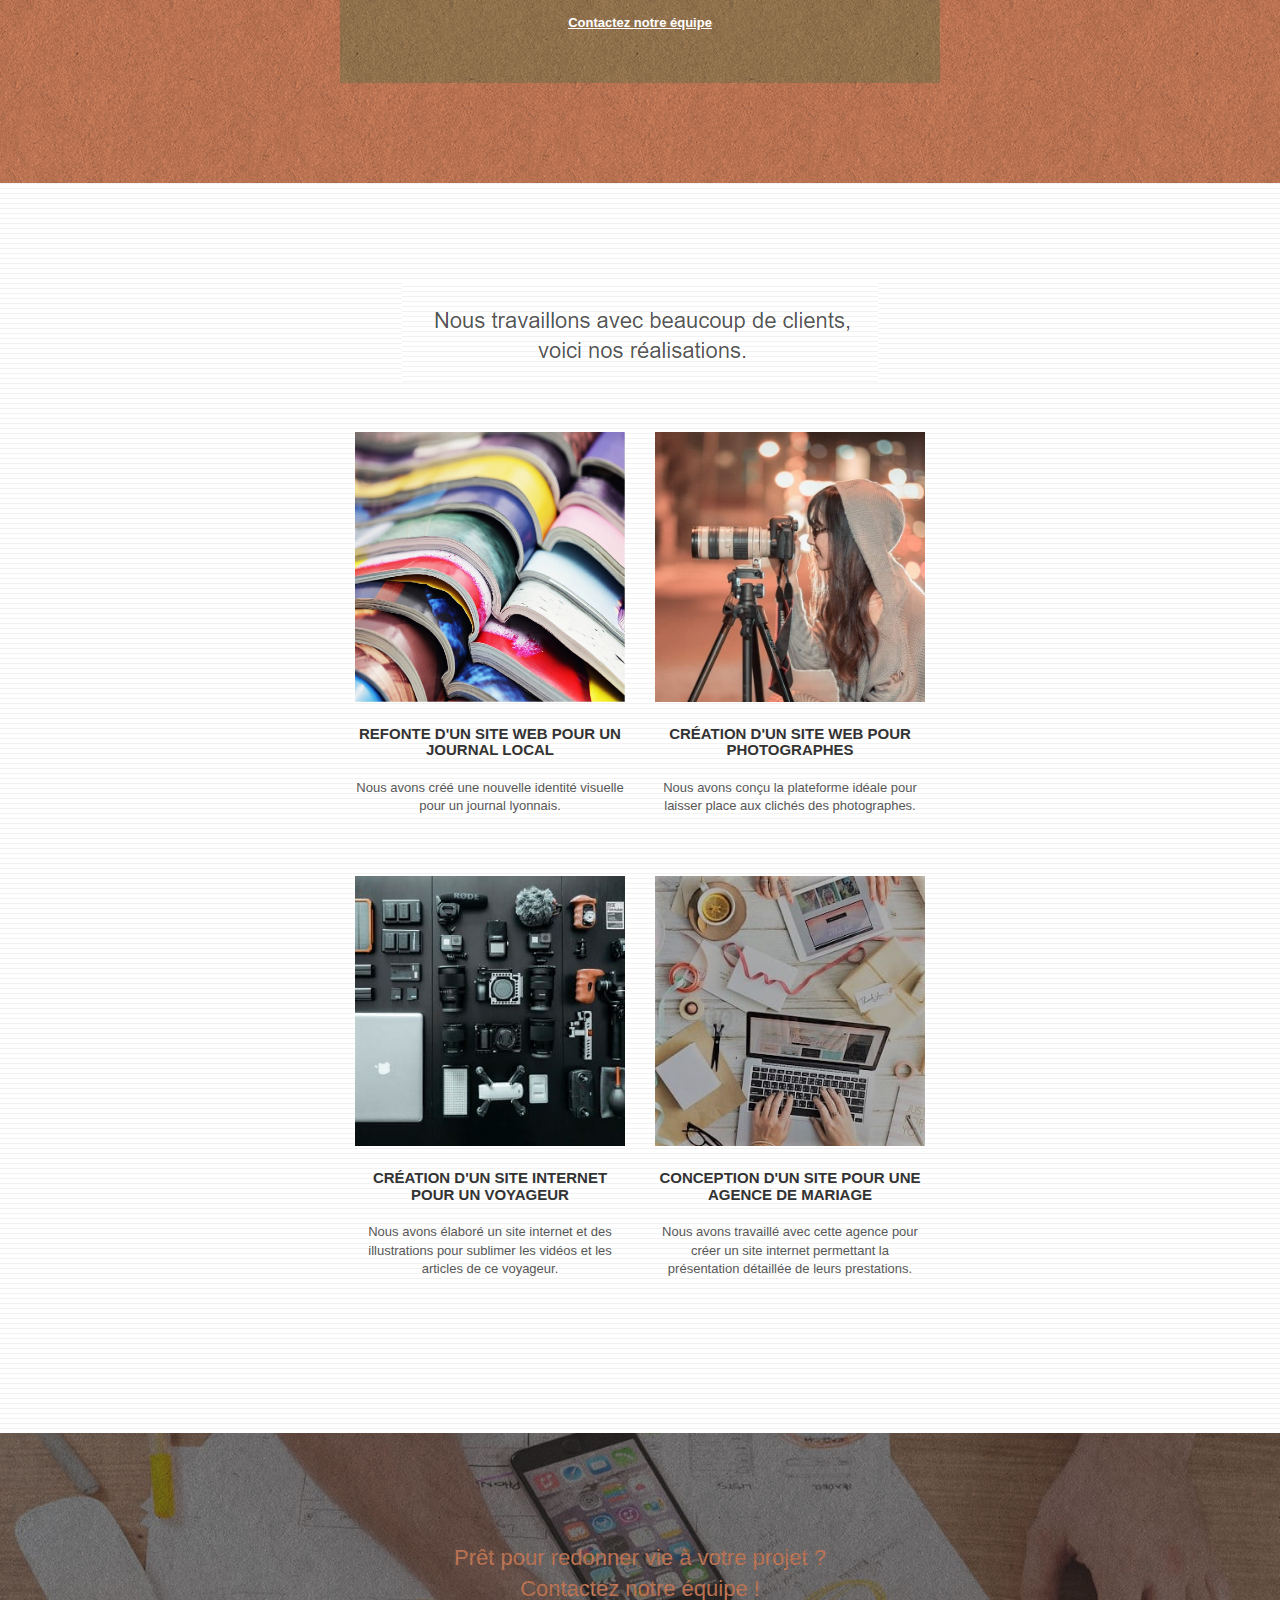
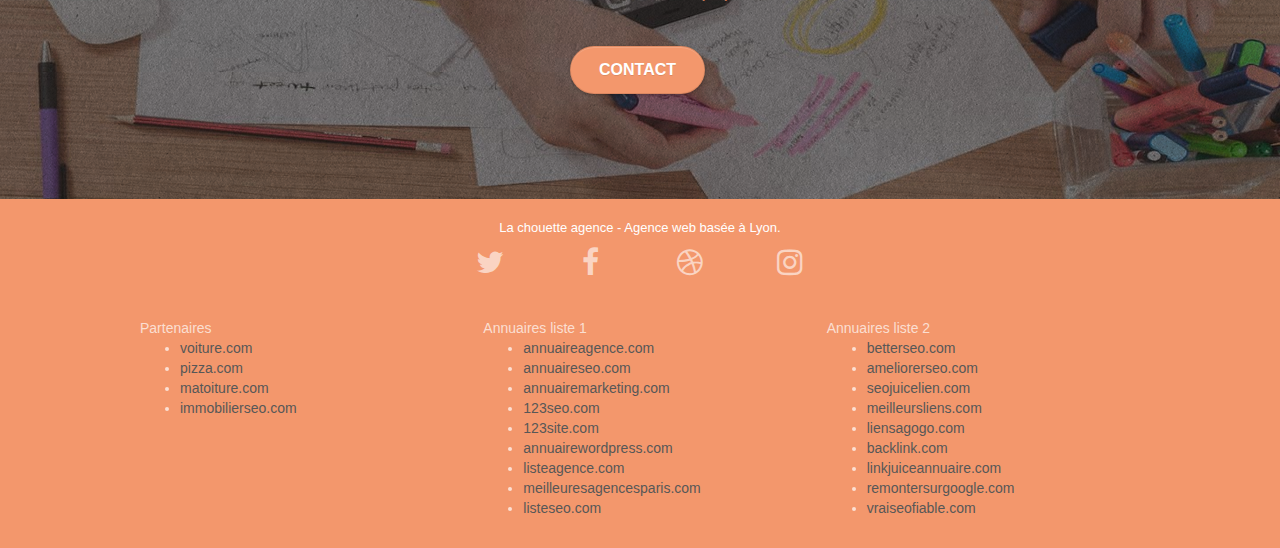
==== commit 6f690c65: "resize img" ====
--- a/index.html
+++ b/index.html
@@ -12,11 +12,11 @@
 	<link rel="stylesheet" type="text/css" href="./css/et-line.css">
 	
     
-	<script defer src="./js/jquery-2.1.0.js"></script>
-	<script defer src="./js/bootstrap.js"></script>
-	<script defer src="./js/blocs.js"></script>
-	<script defer src="./js/jquery.touchSwipe.js" defer></script>
-	<script defer src="./js/gmaps.js"></script>
+	<script src="./js/jquery-2.1.0.js"></script>
+	<script src="./js/bootstrap.js"></script>
+	<script src="./js/blocs.js"></script>
+	<script src="./js/jquery.touchSwipe.js" defer></script>
+	<script src="./js/gmaps.js"></script>
 
     <title>La chouette agence - Entreprise de webdesign basée à Lyon</title>
 
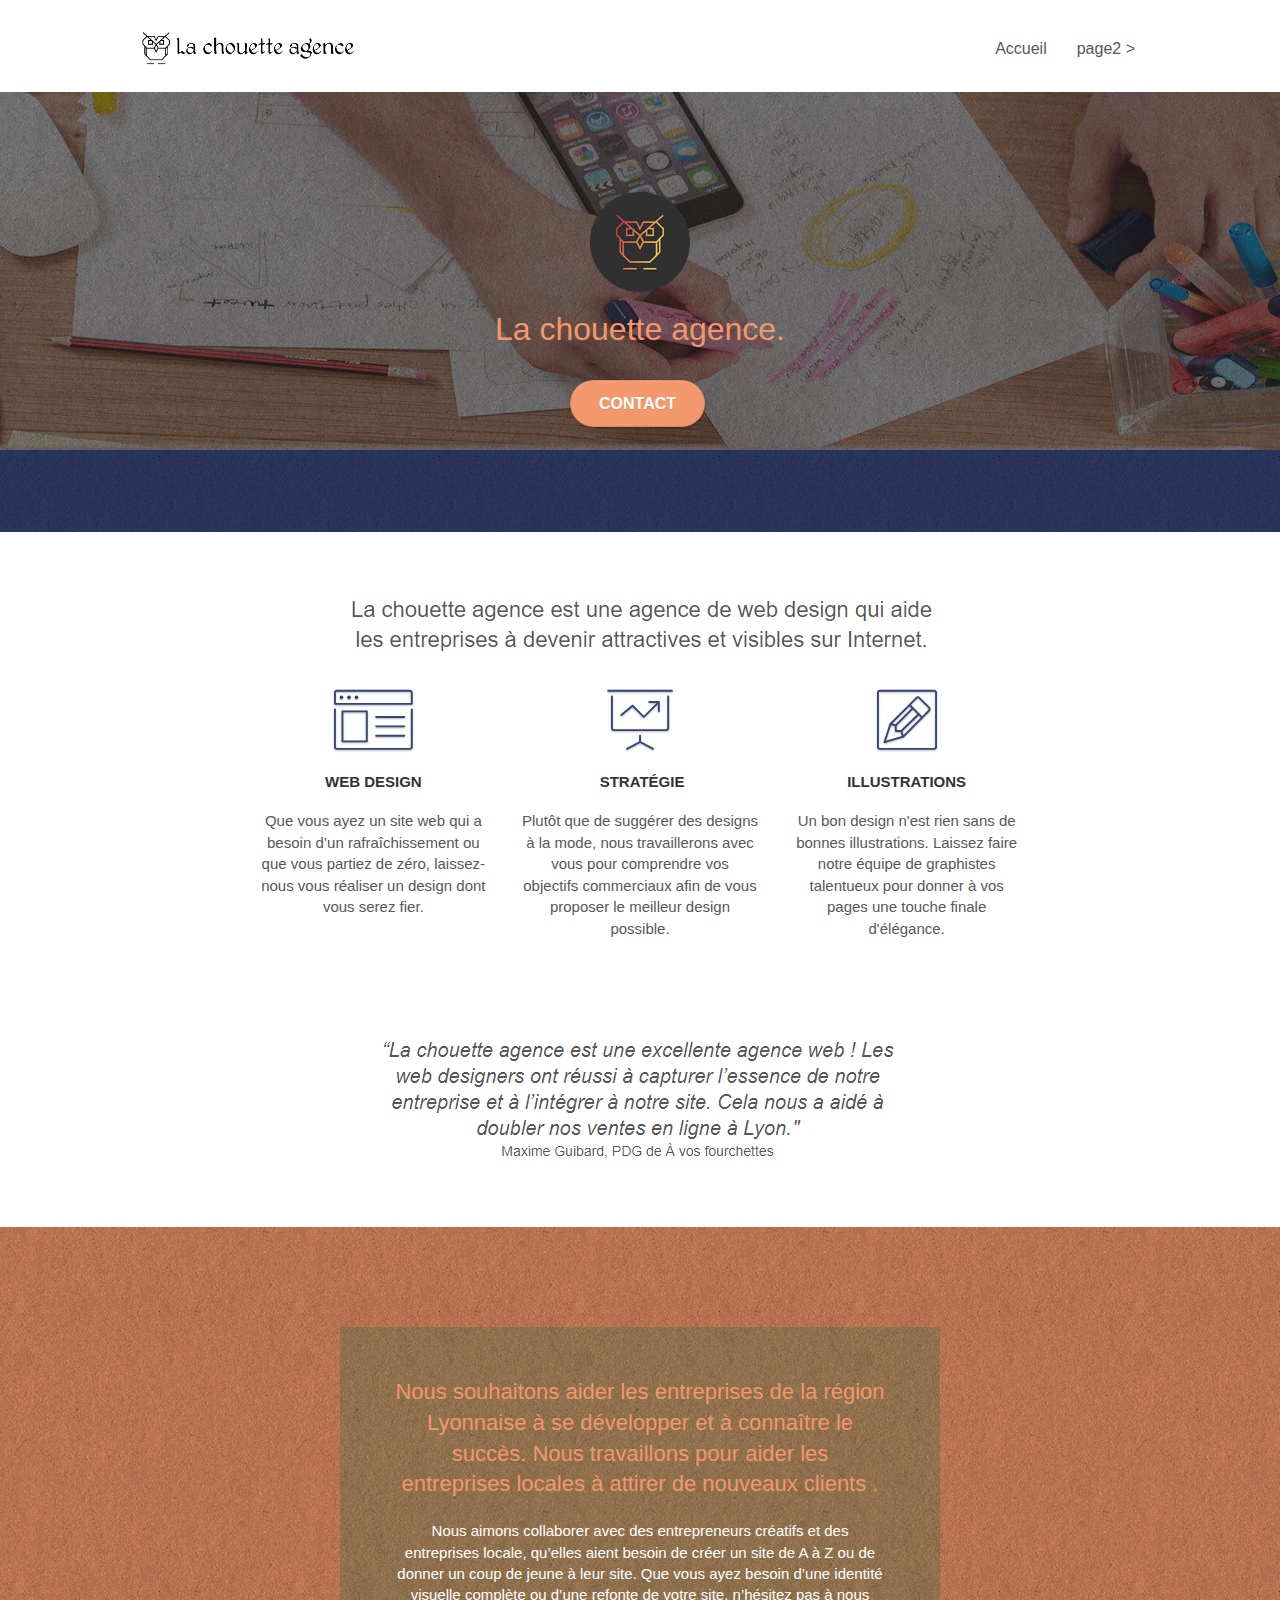
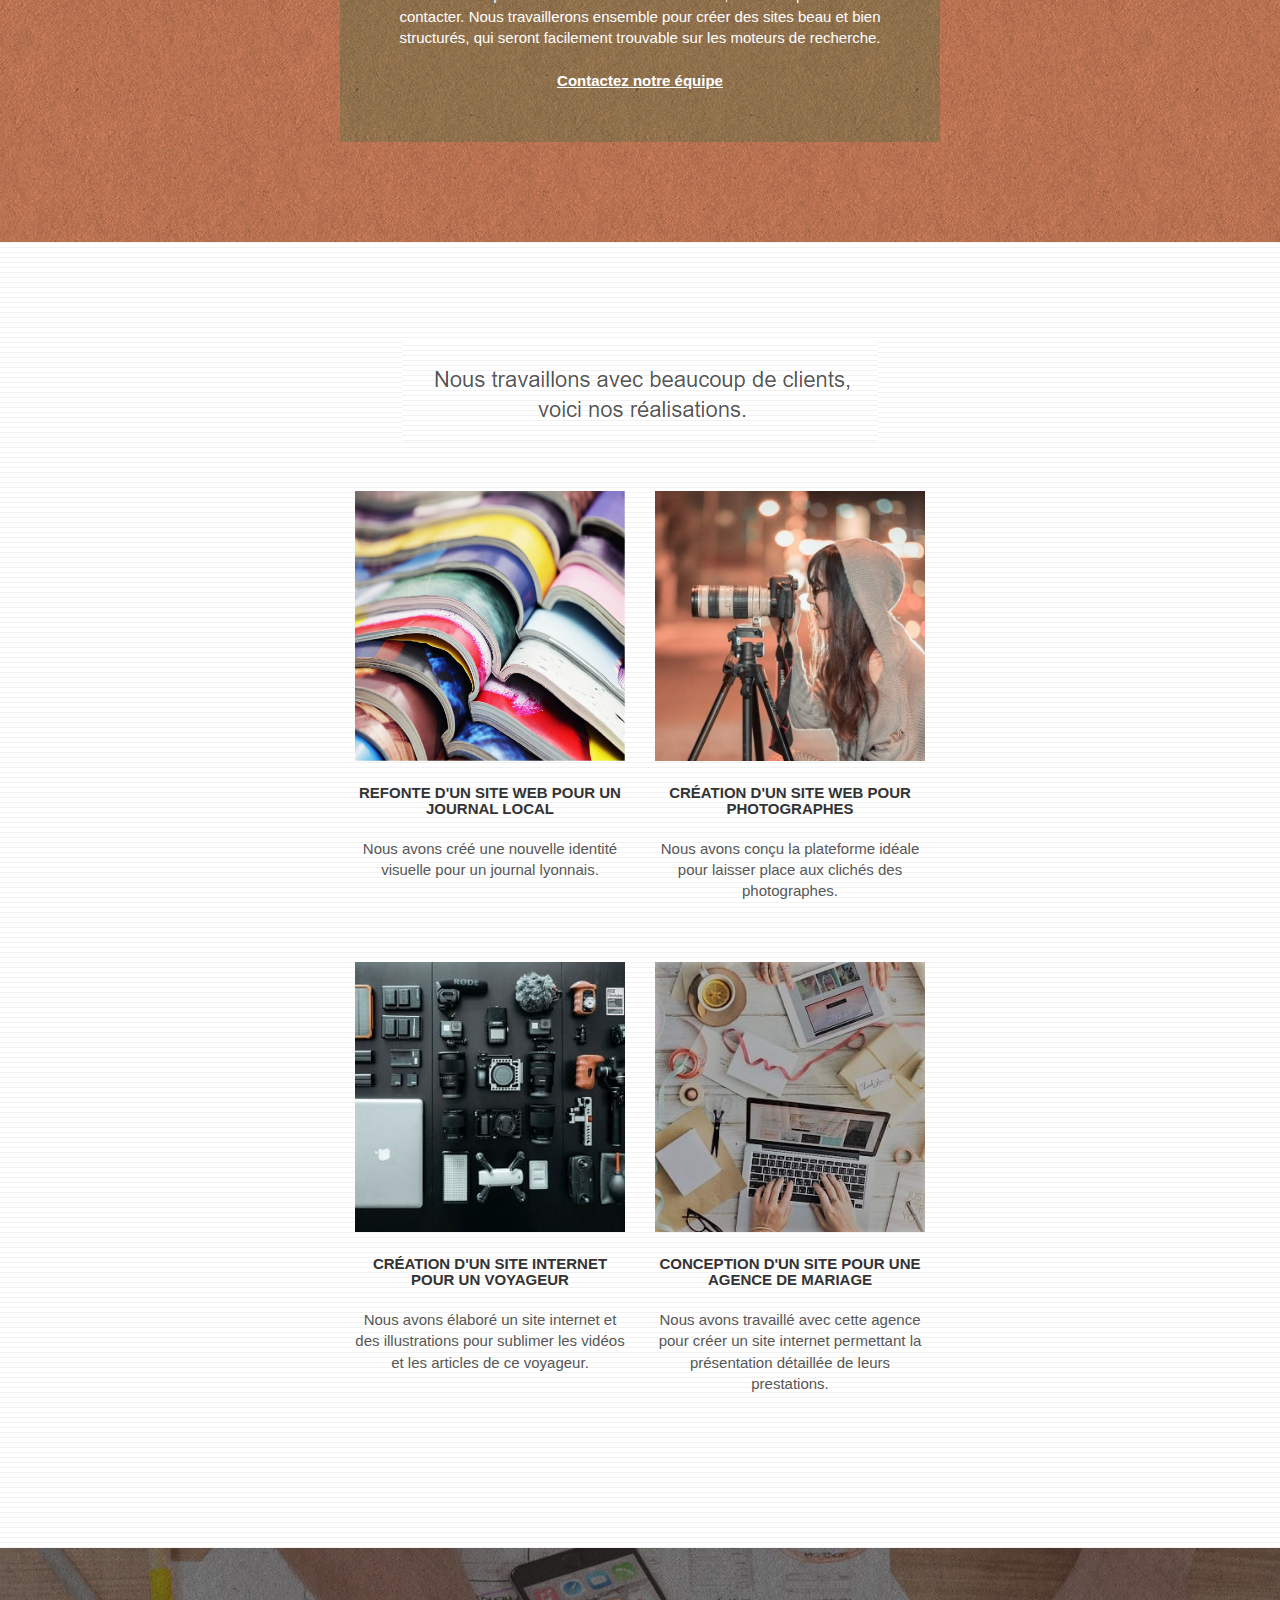
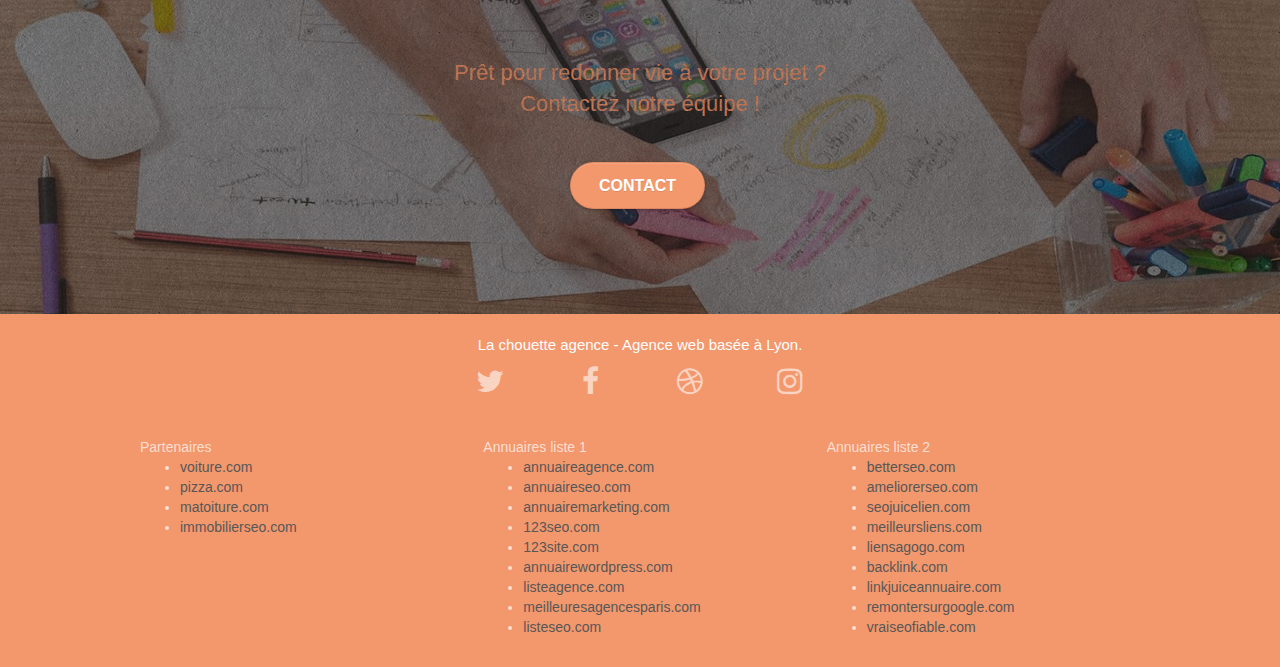
==== commit 74ea88c9: "Adjust font-size" ====
--- a/index.html
+++ b/index.html
@@ -2,6 +2,7 @@
 <html lang="fr">
 <head>
     <meta charset="utf-8">
+	<meta name="keywords" content="seo, google, site web, site internet, agence design paris, agence design, agence design,agence design,agence design,agence design,agence design,agence design,agence design,agence design">
     <meta name="description" content="La chouette agence est une agence de web design basée à Lyon qui aide les entreprises à devenir plus attractives et visible sur internet.">
     <meta name="viewport" content="width=device-width, initial-scale=1.0, viewport-fit=cover">
     <link rel="shortcut icon" type="image/png" href="favicon.jpg">
--- a/style.css
+++ b/style.css
@@ -1 +1 @@
-body{margin:0;padding:0;background:#FFF;overflow-x:hidden;-webkit-font-smoothing:antialiased;-moz-osx-font-smoothing:grayscale}a,button{transition:all .3s ease-in-out;outline:none!important}a:hover{text-decoration:none;cursor:pointer}#page-loading-blocs-notifaction{position:fixed;top:0;bottom:0;width:100%;z-index:100000;background:#FFF url(img/pageload-spinner.gif) no-repeat center center}.bloc{width:100%;clear:both;background:50% 50% no-repeat;padding:0 50px;-webkit-background-size:cover;-moz-background-size:cover;-o-background-size:cover;background-size:cover;position:relative}.bloc .container{padding-left:0;padding-right:0}.bloc-lg{padding:100px 50px}.bloc-md{padding:50px}.bloc-sm{padding:20px 50px}.bg-center,.bg-l-edge,.bg-r-edge,.bg-t-edge,.bg-b-edge,.bg-tl-edge,.bg-bl-edge,.bg-tr-edge,.bg-br-edge,.bg-repeat{-webkit-background-size:auto!important;-moz-background-size:auto!important;-o-background-size:auto!important;background-size:auto!important}.bg-repeat{background:repeat}.bg-t-edge{background:top no-repeat}.bloc-bg-texture::before{content:"";background-size:2px 2px;position:absolute;top:0;bottom:0;left:0;right:0}.texture-paper::before{background:url(img/texture-paper.png);background-size:280px 280px}.b-parallax{background-attachment:fixed}.d-bloc{color:rgba(255,255,255,.7)}.d-bloc button:hover{color:rgba(255,255,255,.9)}.d-bloc .icon-round,.d-bloc .icon-square,.d-bloc .icon-rounded,.d-bloc .icon-semi-rounded-a,.d-bloc .icon-semi-rounded-b{border-color:rgba(255,255,255,.9)}.d-bloc .divider-h span{border-color:rgba(255,255,255,.2)}.d-bloc .a-btn,.d-bloc .navbar a,.d-bloc .navbar-brand,.d-bloc a .icon-sm,.d-bloc a .icon-md,.d-bloc a .icon-lg,.d-bloc a .icon-xl,.d-bloc h1 a,.d-bloc h2 a,.d-bloc h3 a,.d-bloc h4 a,.d-bloc h5 a,.d-bloc h6 a,.d-bloc p a{color:rgba(255,255,255,.6)}.d-bloc .a-btn:hover,.d-bloc .navbar a:hover,.d-bloc .navbar-brand:hover,.d-bloc a:hover .icon-sm,.d-bloc a:hover .icon-md,.d-bloc a:hover .icon-lg,.d-bloc a:hover .icon-xl,.d-bloc h1 a:hover,.d-bloc h2 a:hover,.d-bloc h3 a:hover,.d-bloc h4 a:hover,.d-bloc h5 a:hover,.d-bloc h6 a:hover,.d-bloc p a:hover{color:rgba(255,255,255,1)}.d-bloc .navbar-toggle .icon-bar{background:rgba(255,255,255,1)}.d-bloc .btn-wire,.d-bloc .btn-wire:hover{color:rgba(255,255,255,1);border-color:rgba(255,255,255,1)}.d-bloc .panel{color:rgba(0,0,0,.5)}.d-bloc .panel button:hover{color:rgba(0,0,0,.7)}.d-bloc .panel icon{border-color:rgba(0,0,0,.7)}.d-bloc .panel .divider-h span{border-color:rgba(0,0,0,.1)}.d-bloc .panel .a-btn{color:rgba(0,0,0,.6)}.d-bloc .panel .a-btn:hover{color:rgba(0,0,0,1)}.d-bloc .panel .btn-wire,.d-bloc .panel .btn-wire:hover{color:rgba(0,0,0,.7);border-color:rgba(0,0,0,.3)}.d-bloc .panel,.l-bloc{color:rgba(0,0,0,.5)}.d-bloc .panel button:hover,.l-bloc button:hover{color:rgba(0,0,0,.7)}.l-bloc .icon-round,.l-bloc .icon-square,.l-bloc .icon-rounded,.l-bloc .icon-semi-rounded-a,.l-bloc .icon-semi-rounded-b{border-color:rgba(0,0,0,.7)}.d-bloc .panel .divider-h span,.l-bloc .divider-h span{border-color:rgba(0,0,0,.1)}.d-bloc .panel .a-btn,.l-bloc .a-btn,.l-bloc .navbar a,.l-bloc .navbar-brand,.l-bloc a .icon-sm,.l-bloc a .icon-md,.l-bloc a .icon-lg,.l-bloc a .icon-xl,.l-bloc h1 a,.l-bloc h2 a,.l-bloc h3 a,.l-bloc h4 a,.l-bloc h5 a,.l-bloc h6 a,.l-bloc p a{color:rgba(0,0,0,.6)}.d-bloc .panel .a-btn:hover,.l-bloc .a-btn:hover,.l-bloc .navbar a:hover,.l-bloc .navbar-brand:hover,.l-bloc a:hover .icon-sm,.l-bloc a:hover .icon-md,.l-bloc a:hover .icon-lg,.l-bloc a:hover .icon-xl,.l-bloc h1 a:hover,.l-bloc h2 a:hover,.l-bloc h3 a:hover,.l-bloc h4 a:hover,.l-bloc h5 a:hover,.l-bloc h6 a:hover,.l-bloc p a:hover{color:rgba(0,0,0,1)}.l-bloc .navbar-toggle .icon-bar{color:rgba(0,0,0,.6)}.d-bloc .panel .btn-wire,.d-bloc .panel .btn-wire:hover,.l-bloc .btn-wire,.l-bloc .btn-wire:hover{color:rgba(0,0,0,.7);border-color:rgba(0,0,0,.3)}.voffset{margin-top:30px}.voffset-lg{margin-top:80px}.row-no-gutters{margin-right:0;margin-left:0}.row.row-no-gutters>[class^="col-"],.row.row-no-gutters>[class*=" col-"]{padding-right:0;padding-left:0}#bloc-1-hero h1{font-size:32px}.navbar{margin-bottom:0;z-index:1}.navbar-brand{height:auto;padding:3px 15px;font-size:25px;font-weight:400;font-weight:600;line-height:44px}.navbar-brand img{max-height:200px;margin:0 5px 0 0;display:inline}.navbar-brand img[src$=svg]{min-width:100px}.nav-center .navbar-brand img{margin:0}.navbar .nav{padding-top:2px;margin-right:-16px;float:right;z-index:1}.nav>li{float:left;margin-top:4px;font-size:16px}.navbar-nav .open .dropdown-menu>li>a{text-align:inherit}.nav>li a:hover,.nav>li a:focus{background:transparent}.navbar-toggle{margin:10px 10px 0 0;border:0}.navbar-toggle:hover{background:transparent!important}.navbar-toggle .icon-bar{background-color:rgba(0,0,0,.5);width:26px}.nav-invert .navbar .nav{float:left}.nav-invert .navbar-header,.nav-invert .navbar-brand{float:right;position:relative;z-index:2}@media (min-width:768px){.site-navigation{position:absolute;top:50%;right:20px;transform:translate(0,-50%);-webkit-transform:translateY(-50%)}.nav>li .dropdown-menu a,.nav>li .dropdown-menu a:hover{color:#484848}.nav-invert .site-navigation{left:0;right:0}.nav-center{text-align:center}.nav-center .navbar-header{width:100%}.nav-center .navbar-header,.nav-center .navbar-brand,.nav-center .nav>li{float:none;display:inline-block}.nav-center .site-navigation{position:relative;width:100%;right:0;margin-right:0;margin-top:20px}.nav-center.mini-nav .navbar-toggle{float:none;margin:10px auto 0}}.nav>li>.dropdown a{background:none!important;display:block;padding:14px 15px}nav .caret{margin:0 5px}.dropdown-menu .dropdown-menu{top:-8px;left:100%}.dropdown-menu .dropmenu-flow-right{top:100%;left:0;margin-left:-1px;border-top-left-radius:0;border-top-right-radius:0}.dropdown-menu .dropdown span{border:4px solid #000;border-top-color:transparent;border-right-color:transparent;border-bottom-color:transparent;margin:6px -5px 0 0!important;float:right}.mg-md{margin-top:10px;margin-bottom:20px}.mg-lg{margin-top:10px;margin-bottom:40px}.btn{margin:0 5px 5px 0}.btn.pull-right{margin:0 0 5px 5px}.btn-d,.btn-d:hover,.btn-d:focus{color:#FFF;background:rgba(0,0,0,.3)}button{outline:none!important}.btn-rd{border-radius:40px}.btn-clean{border:1px solid rgba(0,0,0,.08);border-bottom-color:rgba(0,0,0,.1);text-shadow:0 1px 0 rgba(0,0,1,.1);box-shadow:0 1px 3px rgba(0,0,1,.25),inset 0 1px 0 0 rgba(255,255,255,.15)}.icon-md{font-size:30px!important}.icon-lg{font-size:60px!important}.sm-shadow{text-shadow:0 1px 2px rgba(0,0,0,.3)}.panel-sq,.panel-sq .panel-heading,.panel-sq .panel-footer{border-radius:0}.panel-rd{border-radius:30px}.panel-rd .panel-heading{border-radius:29px 29px 0 0}.panel-rd .panel-footer{border-radius:0 0 29px 29px}.form-control{border-color:rgba(0,0,0,.1);box-shadow:none}.scrollToTop{width:40px;height:40px;position:fixed;bottom:20px;right:20px;opacity:0;z-index:500;transition:all .3s ease-in-out}.scrollToTop span{margin-top:6px}.showScrollTop{font-size:14px;opacity:1}a[data-lightbox]{position:relative;display:block;text-align:center}a[data-lightbox]:hover::before{content:"+";font-family:"HelveticaNeue-Light","Helvetica Neue Light","Helvetica Neue",Helvetica,Arial;font-size:32px;width:50px;height:50px;margin-left:-25px;border-radius:50%;background:rgba(0,0,0,.6);color:#FFF;font-weight:100;z-index:1;position:absolute;top:50%;transform:translateY(-50%);-webkit-transform:translateY(-50%)}a[data-lightbox]:hover img{opacity:.6;-webkit-animation-fill-mode:none;animation-fill-mode:none}#lightbox-modal{display:flex;align-items:center}#lightbox-modal .modal-dialog{width:90%;max-width:900px;margin:0 auto 0}#lightbox-modal .modal-dialog img{max-height:90vh;margin:0 auto}.lightbox-caption{padding:20px;color:#FFF;background:rgba(0,0,0,.5);position:absolute;left:15px;right:15px;bottom:5px}.close-lightbox{color:#FFF;font-size:30px;position:absolute;top:20px;right:20px;z-index:20;background:rgba(0,0,0,.5);border:none;line-height:30px;padding:0 9px 5px;opacity:.3}.close-lightbox:hover,.next-lightbox:hover,.prev-lightbox:hover{opacity:1;color:#FFF}.next-lightbox,.prev-lightbox{font-size:20px;color:rgba(255,255,255,.9);background:rgba(0,0,0,.5);transition:all .2s ease-in-out;position:absolute;top:45%;z-index:1;opacity:.4}.next-lightbox{padding:6px 8px 1px 13px;right:25px}.prev-lightbox{padding:6px 13px 1px 10px;left:25px}.snapshot-lb .modal-body{padding-bottom:45px}.snapshot-lb .lightbox-caption{padding:0;color:rgba(0,0,0,.5);background:none}h1,h2,h3,h4,h5,h6,p,label,.btn,a{font-family:"helvetica";font-weight:400;color:#575757!important}.container{max-width:1000px}.hero-bloc-text{font-size:38px}.hero-bloc-text-sub{font-size:36px}.statement-bloc-text{line-height:26px;font-style:italic;font-size:20px;text-align:center;font-weight:lighter;max-width:520px;margin:auto auto auto auto}p{font-size:13px}.tight-width-whitespace{max-width:600px;margin:auto auto auto auto}.h1{font-size:20px;font-family:"Open Sans"}.cta-hero{margin-top:22px;color:#FFFFFF!important;text-transform:uppercase;padding:12px 28px 12px 28px;font-size:16px;font-weight:700}.social{max-width:400px;margin:auto auto auto auto}h3{font-size:22px;line-height:1.4em}h2{font-size:15px;text-transform:uppercase;font-weight:700;color:#333333!important}.med-width-whitespace{max-width:800px;margin:auto auto auto auto;box-shadow:0 0 0 #000}h1{color:#333333!important}h4{color:#333333!important}.icons{margin-bottom:14px;margin-top:24px}.white{color:#FFFFFF!important}.portfolio-thumb{margin-bottom:24px}.portfolio-row{margin-bottom:44px;margin-top:50px}.avatar{box-shadow:0 4px 9px rgba(0,0,0,.3)}.black-background{background-color:rgba(165,147,99,.7);padding:40px 40px 40px 40px}.bold-link{font-weight:900;text-decoration:underline!important}.bgc-white{background-color:#FFF}.bgc-dark-slate-blue{background-color:#364577}.bgc-atomic-tangerine{background-color:#F3976C}.tc-white{color:#F3976C!important}.btn-atomic-tangerine{background:#F3976C;color:#FFFFFF!important}.btn-atomic-tangerine:hover{background:#c27956!important;color:#FFFFFF!important}.ltc-white{color:#FFFFFF!important}.ltc-white:hover{color:#cccccc!important}.ltc-atomic-tangerine{color:#F3976C!important}.ltc-atomic-tangerine:hover{color:#c27956!important}.icon-dark-slate-blue{color:#364577!important;border-color:#364577!important}.bg-dots-bg{background-image:url(img/dots-bg.png)}.bg-lines-h2-bg{background-image:url(img/lines-h2-bg.png)}.bg-banniere{background-image:url(img/la-chouette-agence-banniere.jpg)}.bg-presentation{background-image:url(img/image-de-presentation.jpg)}@media (max-width:1024px){.bloc{padding-left:20px;padding-right:20px}.bloc.full-width-bloc,.bloc-tile-2.full-width-bloc .container,.bloc-tile-3.full-width-bloc .container,.bloc-tile-4.full-width-bloc .container{padding-left:0;padding-right:0}}@media (max-width:992px) and (min-width:768px){.navbar .nav{max-width:80%}.nav-center.navbar .nav{max-width:100%}}@media only screen and (min-width:768px) and (max-width:1024px) and (orientation:landscape){.b-parallax{background-attachment:scroll}}@media only screen and (min-width:1024px) and (max-width:1366px) and (-webkit-min-pixel-ratio:1.5){.b-parallax{background-attachment:scroll}}@media (max-width:991px){.container{width:100%}.b-parallax{background-attachment:scroll}.page-container,#hero-bloc{overflow-x:hidden;position:relative}.bloc-group,.bloc-group .bloc{display:block;width:100%}.bloc-fill-screen .fill-bloc-top-edge,.bloc-fill-screen .fill-bloc-bottom-edge{padding:0 20px;}}@media (max-width:767px){.page-container{overflow-x:hidden;position:relative}h1,h2,h3,h4,h5,h6,p,#disqus_thread{padding-left:10px!important;padding-right:10px!important}.b-parallax{background-attachment:scroll}.navbar .nav{padding-top:0;border-top:1px solid rgba(0,0,0,.2);float:none!important}.navbar.row{margin-left:0;margin-right:0}.site-navigation{position:inherit;transform:none;-webkit-transform:none;-ms-transform:none}.nav>li{margin-top:0;border-bottom:1px solid rgba(0,0,0,.1);background:rgba(0,0,0,.05);text-align:left;padding-left:15px;width:100%}.nav>li:hover{background:rgba(0,0,0,.08)}.dropdown .dropdown a .caret{float:none;margin:5px 0 0 10px!important;border:4px solid #000;border-bottom-color:transparent;border-right-color:transparent;border-left-color:transparent}#hero-bloc .navbar .nav{background:rgba(0,0,0,.8)}#hero-bloc .navbar .nav a{color:rgba(255,255,255,.6)}.hero{padding:50px 0}.hero-nav{left:-1px;right:-1px}.navbar-collapse{padding:0;overflow-x:hidden;-webkit-box-shadow:none;box-shadow:none}.navbar-brand img{max-height:40px;width:auto}.nav-invert .navbar-header{float:none;width:100%}.nav-invert .navbar-toggle{float:left;margin-left:10px}.bloc{padding-left:0;padding-right:0}.bloc-xxl,.bloc-xl,.bloc-lg{padding:40px 0}.bloc-sm,.bloc-md{padding-left:0;padding-right:0}.bloc-tile-2 .container,.bloc-tile-3 .container,.bloc-tile-4 .container,.bloc-fill-screen .fill-bloc-top-edge,.bloc-fill-screen .fill-bloc-bottom-edge{padding-left:0;padding-right:0}.a-block{padding:0 10px}.btn-dwn{display:none}.voffset{margin-top:5px}.voffset-md{margin-top:20px}.voffset-lg{margin-top:30px}form{padding:5px}.close-lightbox{display:inline-block}.blocsapp-device-iphone5{background-size:216px 425px;padding-top:60px;width:216px;height:425px}.blocsapp-device-iphone5 img{width:180px;height:320px}}@media (max-width:400px){.bloc{padding-left:0;padding-right:0}}@media (max-width:767px){.bloc-mob-center-text{text-align:center}}+body{margin:0;padding:0;background:#FFF;overflow-x:hidden;-webkit-font-smoothing:antialiased;-moz-osx-font-smoothing:grayscale}a,button{transition:all .3s ease-in-out;outline:none!important}a:hover{text-decoration:none;cursor:pointer}#page-loading-blocs-notifaction{position:fixed;top:0;bottom:0;width:100%;z-index:100000;background:#FFF url(img/pageload-spinner.gif) no-repeat center center}.bloc{width:100%;clear:both;background:50% 50% no-repeat;padding:0 50px;-webkit-background-size:cover;-moz-background-size:cover;-o-background-size:cover;background-size:cover;position:relative}.bloc .container{padding-left:0;padding-right:0}.bloc-lg{padding:100px 50px}.bloc-md{padding:50px}.bloc-sm{padding:20px 50px}.bg-center,.bg-l-edge,.bg-r-edge,.bg-t-edge,.bg-b-edge,.bg-tl-edge,.bg-bl-edge,.bg-tr-edge,.bg-br-edge,.bg-repeat{-webkit-background-size:auto!important;-moz-background-size:auto!important;-o-background-size:auto!important;background-size:auto!important}.bg-repeat{background:repeat}.bg-t-edge{background:top no-repeat}.bloc-bg-texture::before{content:"";background-size:2px 2px;position:absolute;top:0;bottom:0;left:0;right:0}.texture-paper::before{background:url(img/texture-paper.png);background-size:280px 280px}.b-parallax{background-attachment:fixed}.d-bloc{color:rgba(255,255,255,.7)}.d-bloc button:hover{color:rgba(255,255,255,.9)}.d-bloc .icon-round,.d-bloc .icon-square,.d-bloc .icon-rounded,.d-bloc .icon-semi-rounded-a,.d-bloc .icon-semi-rounded-b{border-color:rgba(255,255,255,.9)}.d-bloc .divider-h span{border-color:rgba(255,255,255,.2)}.d-bloc .a-btn,.d-bloc .navbar a,.d-bloc .navbar-brand,.d-bloc a .icon-sm,.d-bloc a .icon-md,.d-bloc a .icon-lg,.d-bloc a .icon-xl,.d-bloc h1 a,.d-bloc h2 a,.d-bloc h3 a,.d-bloc h4 a,.d-bloc h5 a,.d-bloc h6 a,.d-bloc p a{color:rgba(255,255,255,.6)}.d-bloc .a-btn:hover,.d-bloc .navbar a:hover,.d-bloc .navbar-brand:hover,.d-bloc a:hover .icon-sm,.d-bloc a:hover .icon-md,.d-bloc a:hover .icon-lg,.d-bloc a:hover .icon-xl,.d-bloc h1 a:hover,.d-bloc h2 a:hover,.d-bloc h3 a:hover,.d-bloc h4 a:hover,.d-bloc h5 a:hover,.d-bloc h6 a:hover,.d-bloc p a:hover{color:rgba(255,255,255,1)}.d-bloc .navbar-toggle .icon-bar{background:rgba(255,255,255,1)}.d-bloc .btn-wire,.d-bloc .btn-wire:hover{color:rgba(255,255,255,1);border-color:rgba(255,255,255,1)}.d-bloc .panel{color:rgba(0,0,0,.5)}.d-bloc .panel button:hover{color:rgba(0,0,0,.7)}.d-bloc .panel icon{border-color:rgba(0,0,0,.7)}.d-bloc .panel .divider-h span{border-color:rgba(0,0,0,.1)}.d-bloc .panel .a-btn{color:rgba(0,0,0,.6)}.d-bloc .panel .a-btn:hover{color:rgba(0,0,0,1)}.d-bloc .panel .btn-wire,.d-bloc .panel .btn-wire:hover{color:rgba(0,0,0,.7);border-color:rgba(0,0,0,.3)}.d-bloc .panel,.l-bloc{color:rgba(0,0,0,.5)}.d-bloc .panel button:hover,.l-bloc button:hover{color:rgba(0,0,0,.7)}.l-bloc .icon-round,.l-bloc .icon-square,.l-bloc .icon-rounded,.l-bloc .icon-semi-rounded-a,.l-bloc .icon-semi-rounded-b{border-color:rgba(0,0,0,.7)}.d-bloc .panel .divider-h span,.l-bloc .divider-h span{border-color:rgba(0,0,0,.1)}.d-bloc .panel .a-btn,.l-bloc .a-btn,.l-bloc .navbar a,.l-bloc .navbar-brand,.l-bloc a .icon-sm,.l-bloc a .icon-md,.l-bloc a .icon-lg,.l-bloc a .icon-xl,.l-bloc h1 a,.l-bloc h2 a,.l-bloc h3 a,.l-bloc h4 a,.l-bloc h5 a,.l-bloc h6 a,.l-bloc p a{color:rgba(0,0,0,.6)}.d-bloc .panel .a-btn:hover,.l-bloc .a-btn:hover,.l-bloc .navbar a:hover,.l-bloc .navbar-brand:hover,.l-bloc a:hover .icon-sm,.l-bloc a:hover .icon-md,.l-bloc a:hover .icon-lg,.l-bloc a:hover .icon-xl,.l-bloc h1 a:hover,.l-bloc h2 a:hover,.l-bloc h3 a:hover,.l-bloc h4 a:hover,.l-bloc h5 a:hover,.l-bloc h6 a:hover,.l-bloc p a:hover{color:rgba(0,0,0,1)}.l-bloc .navbar-toggle .icon-bar{color:rgba(0,0,0,.6)}.d-bloc .panel .btn-wire,.d-bloc .panel .btn-wire:hover,.l-bloc .btn-wire,.l-bloc .btn-wire:hover{color:rgba(0,0,0,.7);border-color:rgba(0,0,0,.3)}.voffset{margin-top:30px}.voffset-lg{margin-top:80px}.row-no-gutters{margin-right:0;margin-left:0}.row.row-no-gutters>[class^="col-"],.row.row-no-gutters>[class*=" col-"]{padding-right:0;padding-left:0}#bloc-1-hero h1{font-size:32px}.navbar{margin-bottom:0;z-index:1}.navbar-brand{height:auto;padding:3px 15px;font-size:25px;font-weight:400;font-weight:600;line-height:44px}.navbar-brand img{max-height:200px;margin:0 5px 0 0;display:inline}.navbar-brand img[src$=svg]{min-width:100px}.nav-center .navbar-brand img{margin:0}.navbar .nav{padding-top:2px;margin-right:-16px;float:right;z-index:1}.nav>li{float:left;margin-top:4px;font-size:16px}.navbar-nav .open .dropdown-menu>li>a{text-align:inherit}.nav>li a:hover,.nav>li a:focus{background:transparent}.navbar-toggle{margin:10px 10px 0 0;border:0}.navbar-toggle:hover{background:transparent!important}.navbar-toggle .icon-bar{background-color:rgba(0,0,0,.5);width:26px}.nav-invert .navbar .nav{float:left}.nav-invert .navbar-header,.nav-invert .navbar-brand{float:right;position:relative;z-index:2}@media (min-width:768px){.site-navigation{position:absolute;top:50%;right:20px;transform:translate(0,-50%);-webkit-transform:translateY(-50%)}.nav>li .dropdown-menu a,.nav>li .dropdown-menu a:hover{color:#484848}.nav-invert .site-navigation{left:0;right:0}.nav-center{text-align:center}.nav-center .navbar-header{width:100%}.nav-center .navbar-header,.nav-center .navbar-brand,.nav-center .nav>li{float:none;display:inline-block}.nav-center .site-navigation{position:relative;width:100%;right:0;margin-right:0;margin-top:20px}.nav-center.mini-nav .navbar-toggle{float:none;margin:10px auto 0}}.nav>li>.dropdown a{background:none!important;display:block;padding:14px 15px}nav .caret{margin:0 5px}.dropdown-menu .dropdown-menu{top:-8px;left:100%}.dropdown-menu .dropmenu-flow-right{top:100%;left:0;margin-left:-1px;border-top-left-radius:0;border-top-right-radius:0}.dropdown-menu .dropdown span{border:4px solid #000;border-top-color:transparent;border-right-color:transparent;border-bottom-color:transparent;margin:6px -5px 0 0!important;float:right}.mg-md{margin-top:10px;margin-bottom:20px}.mg-lg{margin-top:10px;margin-bottom:40px}.btn{margin:0 5px 5px 0}.btn.pull-right{margin:0 0 5px 5px}.btn-d,.btn-d:hover,.btn-d:focus{color:#FFF;background:rgba(0,0,0,.3)}button{outline:none!important}.btn-rd{border-radius:40px}.btn-clean{border:1px solid rgba(0,0,0,.08);border-bottom-color:rgba(0,0,0,.1);text-shadow:0 1px 0 rgba(0,0,1,.1);box-shadow:0 1px 3px rgba(0,0,1,.25),inset 0 1px 0 0 rgba(255,255,255,.15)}.icon-md{font-size:30px!important}.icon-lg{font-size:60px!important}.sm-shadow{text-shadow:0 1px 2px rgba(0,0,0,.3)}.panel-sq,.panel-sq .panel-heading,.panel-sq .panel-footer{border-radius:0}.panel-rd{border-radius:30px}.panel-rd .panel-heading{border-radius:29px 29px 0 0}.panel-rd .panel-footer{border-radius:0 0 29px 29px}.form-control{border-color:rgba(0,0,0,.1);box-shadow:none}.scrollToTop{width:40px;height:40px;position:fixed;bottom:20px;right:20px;opacity:0;z-index:500;transition:all .3s ease-in-out}.scrollToTop span{margin-top:6px}.showScrollTop{font-size:14px;opacity:1}a[data-lightbox]{position:relative;display:block;text-align:center}a[data-lightbox]:hover::before{content:"+";font-family:"HelveticaNeue-Light","Helvetica Neue Light","Helvetica Neue",Helvetica,Arial;font-size:32px;width:50px;height:50px;margin-left:-25px;border-radius:50%;background:rgba(0,0,0,.6);color:#FFF;font-weight:100;z-index:1;position:absolute;top:50%;transform:translateY(-50%);-webkit-transform:translateY(-50%)}a[data-lightbox]:hover img{opacity:.6;-webkit-animation-fill-mode:none;animation-fill-mode:none}#lightbox-modal{display:flex;align-items:center}#lightbox-modal .modal-dialog{width:90%;max-width:900px;margin:0 auto 0}#lightbox-modal .modal-dialog img{max-height:90vh;margin:0 auto}.lightbox-caption{padding:20px;color:#FFF;background:rgba(0,0,0,.5);position:absolute;left:15px;right:15px;bottom:5px}.close-lightbox{color:#FFF;font-size:30px;position:absolute;top:20px;right:20px;z-index:20;background:rgba(0,0,0,.5);border:none;line-height:30px;padding:0 9px 5px;opacity:.3}.close-lightbox:hover,.next-lightbox:hover,.prev-lightbox:hover{opacity:1;color:#FFF}.next-lightbox,.prev-lightbox{font-size:20px;color:rgba(255,255,255,.9);background:rgba(0,0,0,.5);transition:all .2s ease-in-out;position:absolute;top:45%;z-index:1;opacity:.4}.next-lightbox{padding:6px 8px 1px 13px;right:25px}.prev-lightbox{padding:6px 13px 1px 10px;left:25px}.snapshot-lb .modal-body{padding-bottom:45px}.snapshot-lb .lightbox-caption{padding:0;color:rgba(0,0,0,.5);background:none}h1,h2,h3,h4,h5,h6,p,label,.btn,a{font-family:"helvetica";font-weight:400;color:#575757!important}.container{max-width:1000px}.hero-bloc-text{font-size:38px}.hero-bloc-text-sub{font-size:36px}.statement-bloc-text{line-height:26px;font-style:italic;font-size:20px;text-align:center;font-weight:lighter;max-width:520px;margin:auto auto auto auto}p{font-size:15px}.tight-width-whitespace{max-width:600px;margin:auto auto auto auto}.h1{font-size:20px;font-family:"Open Sans"}.cta-hero{margin-top:22px;color:#FFFFFF!important;text-transform:uppercase;padding:12px 28px 12px 28px;font-size:16px;font-weight:700}.social{max-width:400px;margin:auto auto auto auto}h3{font-size:22px;line-height:1.4em}h2{font-size:15px;text-transform:uppercase;font-weight:700;color:#333333!important}.med-width-whitespace{max-width:800px;margin:auto auto auto auto;box-shadow:0 0 0 #000}h1{color:#333333!important}h4{color:#333333!important}.icons{margin-bottom:14px;margin-top:24px}.white{color:#FFFFFF!important}.portfolio-thumb{margin-bottom:24px}.portfolio-row{margin-bottom:44px;margin-top:50px}.avatar{box-shadow:0 4px 9px rgba(0,0,0,.3)}.black-background{background-color:rgba(165,147,99,.7);padding:40px 40px 40px 40px}.bold-link{font-weight:900;text-decoration:underline!important}.bgc-white{background-color:#FFF}.bgc-dark-slate-blue{background-color:#364577}.bgc-atomic-tangerine{background-color:#F3976C}.tc-white{color:#F3976C!important}.btn-atomic-tangerine{background:#F3976C;color:#FFFFFF!important}.btn-atomic-tangerine:hover{background:#c27956!important;color:#FFFFFF!important}.ltc-white{color:#FFFFFF!important}.ltc-white:hover{color:#cccccc!important}.ltc-atomic-tangerine{color:#F3976C!important}.ltc-atomic-tangerine:hover{color:#c27956!important}.icon-dark-slate-blue{color:#364577!important;border-color:#364577!important}.bg-dots-bg{background-image:url(img/dots-bg.png)}.bg-lines-h2-bg{background-image:url(img/lines-h2-bg.png)}.bg-banniere{background-image:url(img/la-chouette-agence-banniere.jpg)}.bg-presentation{background-image:url(img/image-de-presentation.jpg)}@media (max-width:1024px){.bloc{padding-left:20px;padding-right:20px}.bloc.full-width-bloc,.bloc-tile-2.full-width-bloc .container,.bloc-tile-3.full-width-bloc .container,.bloc-tile-4.full-width-bloc .container{padding-left:0;padding-right:0}}@media (max-width:992px) and (min-width:768px){.navbar .nav{max-width:80%}.nav-center.navbar .nav{max-width:100%}}@media only screen and (min-width:768px) and (max-width:1024px) and (orientation:landscape){.b-parallax{background-attachment:scroll}}@media only screen and (min-width:1024px) and (max-width:1366px) and (-webkit-min-pixel-ratio:1.5){.b-parallax{background-attachment:scroll}}@media (max-width:991px){.container{width:100%}.b-parallax{background-attachment:scroll}.page-container,#hero-bloc{overflow-x:hidden;position:relative}.bloc-group,.bloc-group .bloc{display:block;width:100%}.bloc-fill-screen .fill-bloc-top-edge,.bloc-fill-screen .fill-bloc-bottom-edge{padding:0 20px;}}@media (max-width:767px){.page-container{overflow-x:hidden;position:relative}h1,h2,h3,h4,h5,h6,p,#disqus_thread{padding-left:10px!important;padding-right:10px!important}.b-parallax{background-attachment:scroll}.navbar .nav{padding-top:0;border-top:1px solid rgba(0,0,0,.2);float:none!important}.navbar.row{margin-left:0;margin-right:0}.site-navigation{position:inherit;transform:none;-webkit-transform:none;-ms-transform:none}.nav>li{margin-top:0;border-bottom:1px solid rgba(0,0,0,.1);background:rgba(0,0,0,.05);text-align:left;padding-left:15px;width:100%}.nav>li:hover{background:rgba(0,0,0,.08)}.dropdown .dropdown a .caret{float:none;margin:5px 0 0 10px!important;border:4px solid #000;border-bottom-color:transparent;border-right-color:transparent;border-left-color:transparent}#hero-bloc .navbar .nav{background:rgba(0,0,0,.8)}#hero-bloc .navbar .nav a{color:rgba(255,255,255,.6)}.hero{padding:50px 0}.hero-nav{left:-1px;right:-1px}.navbar-collapse{padding:0;overflow-x:hidden;-webkit-box-shadow:none;box-shadow:none}.navbar-brand img{max-height:40px;width:auto}.nav-invert .navbar-header{float:none;width:100%}.nav-invert .navbar-toggle{float:left;margin-left:10px}.bloc{padding-left:0;padding-right:0}.bloc-xxl,.bloc-xl,.bloc-lg{padding:40px 0}.bloc-sm,.bloc-md{padding-left:0;padding-right:0}.bloc-tile-2 .container,.bloc-tile-3 .container,.bloc-tile-4 .container,.bloc-fill-screen .fill-bloc-top-edge,.bloc-fill-screen .fill-bloc-bottom-edge{padding-left:0;padding-right:0}.a-block{padding:0 10px}.btn-dwn{display:none}.voffset{margin-top:5px}.voffset-md{margin-top:20px}.voffset-lg{margin-top:30px}form{padding:5px}.close-lightbox{display:inline-block}.blocsapp-device-iphone5{background-size:216px 425px;padding-top:60px;width:216px;height:425px}.blocsapp-device-iphone5 img{width:180px;height:320px}}@media (max-width:400px){.bloc{padding-left:0;padding-right:0}}@media (max-width:767px){.bloc-mob-center-text{text-align:center}}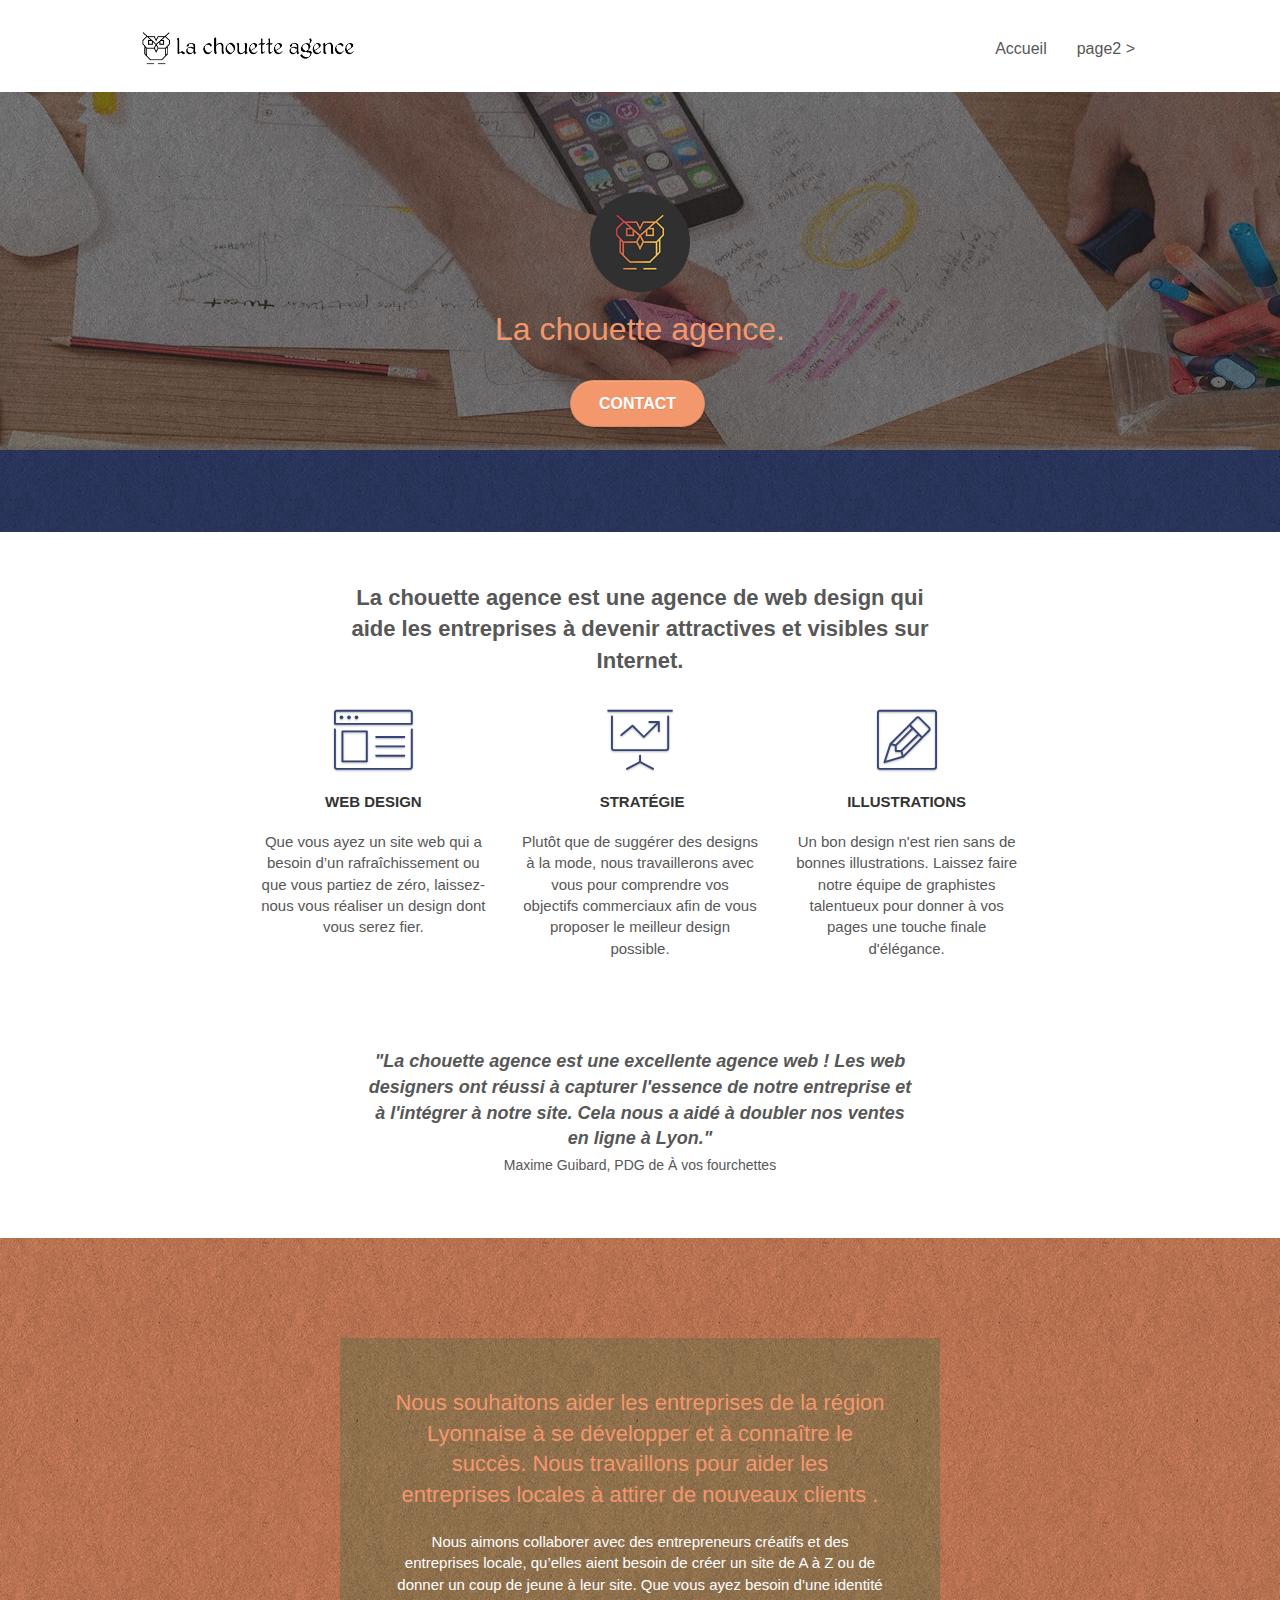
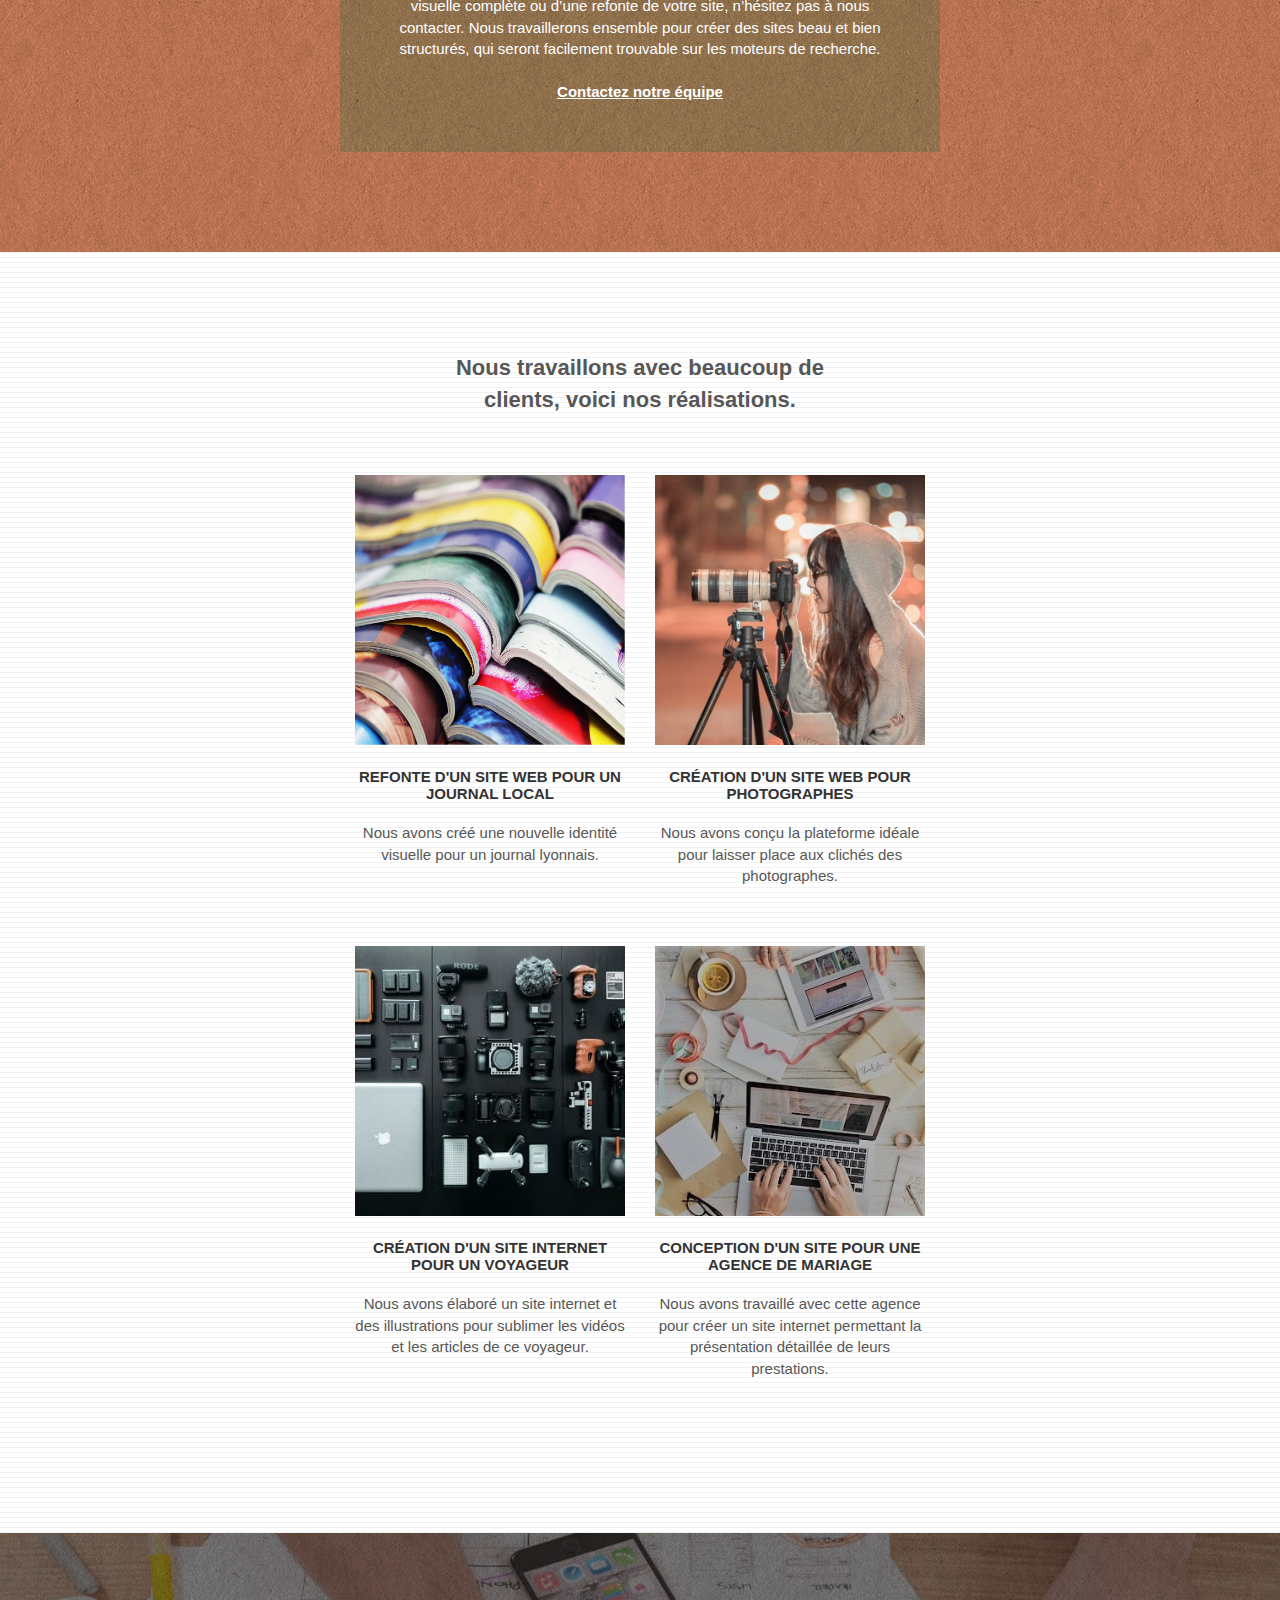
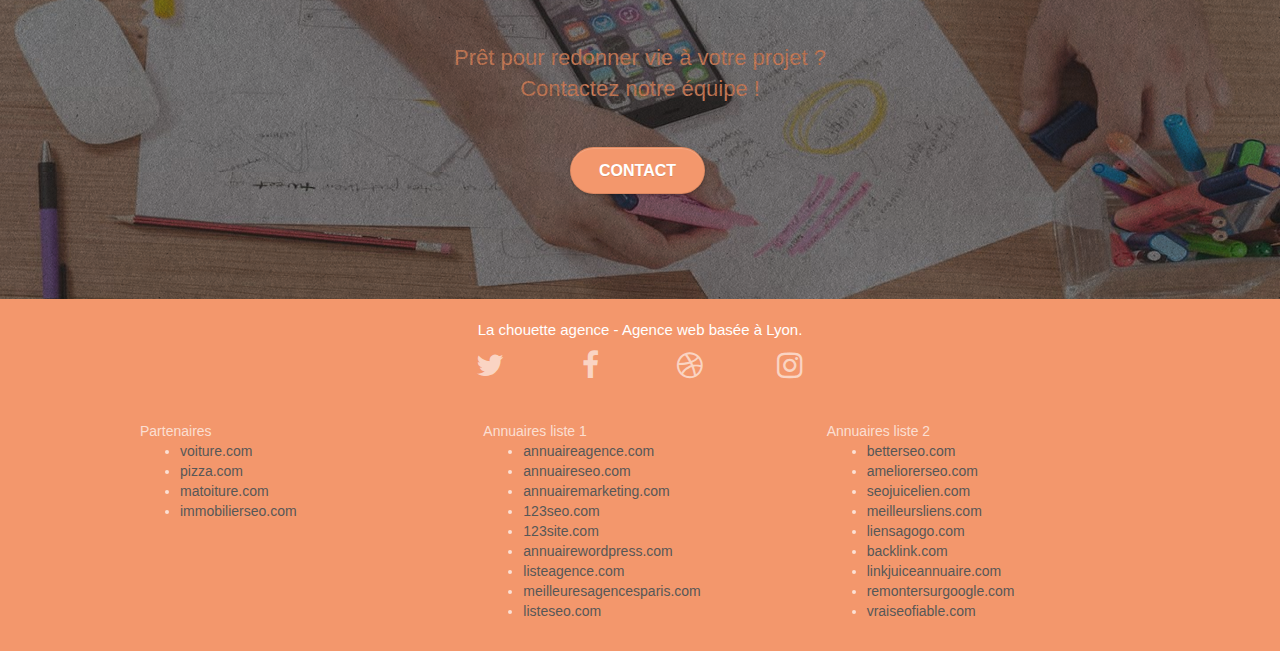
==== commit b5ca8dd8: "remove text images" ====
--- a/index.html
+++ b/index.html
@@ -82,7 +82,7 @@
 	<div class="container bloc-md">
 		<div class="row">
 			<div class="col-sm-12 text-center">
-				<img alt="agence web, agence web paris, web design paris, stratégie web" src="img/title.png" />
+				<p class="about">La chouette agence est une agence de web design qui aide les entreprises à devenir attractives et visibles sur Internet.</p>
 			</div>
 		</div>
 		<div class="row voffset-lg med-width-whitespace">
@@ -122,8 +122,7 @@
 		</div>
 		<div class="row voffset-lg voffset">
 			<div class="col-xs-12 col-md-8 col-md-offset-2 text-center">
-				<img alt="agence web, agence web paris, web design paris, stratégie web" src="img/citation.png" />
-
+				<p class="citation">"La chouette agence est une excellente agence web ! Les web designers ont réussi à capturer l'essence de notre entreprise et à l'intégrer à notre site. Cela nous a aidé à doubler nos ventes en ligne à Lyon." <br><span>Maxime Guibard, PDG de À vos fourchettes</span></p>
 			</div>
 		</div>
 	</div>
@@ -152,7 +151,7 @@
 	<div class="container bloc-lg">
 		<div class="row">
 			<div class="col-sm-12 text-center">
-				<img alt="agence web, agence web paris, web design paris, stratégie web" src="img/title2.png" />
+				<p class="about2">Nous travaillons avec beaucoup de clients, voici nos réalisations.</p>
 			</div>
 		</div>
 		<div class="row tight-width-whitespace portfolio-row">
--- a/style.css
+++ b/style.css
@@ -1 +1 @@
-body{margin:0;padding:0;background:#FFF;overflow-x:hidden;-webkit-font-smoothing:antialiased;-moz-osx-font-smoothing:grayscale}a,button{transition:all .3s ease-in-out;outline:none!important}a:hover{text-decoration:none;cursor:pointer}#page-loading-blocs-notifaction{position:fixed;top:0;bottom:0;width:100%;z-index:100000;background:#FFF url(img/pageload-spinner.gif) no-repeat center center}.bloc{width:100%;clear:both;background:50% 50% no-repeat;padding:0 50px;-webkit-background-size:cover;-moz-background-size:cover;-o-background-size:cover;background-size:cover;position:relative}.bloc .container{padding-left:0;padding-right:0}.bloc-lg{padding:100px 50px}.bloc-md{padding:50px}.bloc-sm{padding:20px 50px}.bg-center,.bg-l-edge,.bg-r-edge,.bg-t-edge,.bg-b-edge,.bg-tl-edge,.bg-bl-edge,.bg-tr-edge,.bg-br-edge,.bg-repeat{-webkit-background-size:auto!important;-moz-background-size:auto!important;-o-background-size:auto!important;background-size:auto!important}.bg-repeat{background:repeat}.bg-t-edge{background:top no-repeat}.bloc-bg-texture::before{content:"";background-size:2px 2px;position:absolute;top:0;bottom:0;left:0;right:0}.texture-paper::before{background:url(img/texture-paper.png);background-size:280px 280px}.b-parallax{background-attachment:fixed}.d-bloc{color:rgba(255,255,255,.7)}.d-bloc button:hover{color:rgba(255,255,255,.9)}.d-bloc .icon-round,.d-bloc .icon-square,.d-bloc .icon-rounded,.d-bloc .icon-semi-rounded-a,.d-bloc .icon-semi-rounded-b{border-color:rgba(255,255,255,.9)}.d-bloc .divider-h span{border-color:rgba(255,255,255,.2)}.d-bloc .a-btn,.d-bloc .navbar a,.d-bloc .navbar-brand,.d-bloc a .icon-sm,.d-bloc a .icon-md,.d-bloc a .icon-lg,.d-bloc a .icon-xl,.d-bloc h1 a,.d-bloc h2 a,.d-bloc h3 a,.d-bloc h4 a,.d-bloc h5 a,.d-bloc h6 a,.d-bloc p a{color:rgba(255,255,255,.6)}.d-bloc .a-btn:hover,.d-bloc .navbar a:hover,.d-bloc .navbar-brand:hover,.d-bloc a:hover .icon-sm,.d-bloc a:hover .icon-md,.d-bloc a:hover .icon-lg,.d-bloc a:hover .icon-xl,.d-bloc h1 a:hover,.d-bloc h2 a:hover,.d-bloc h3 a:hover,.d-bloc h4 a:hover,.d-bloc h5 a:hover,.d-bloc h6 a:hover,.d-bloc p a:hover{color:rgba(255,255,255,1)}.d-bloc .navbar-toggle .icon-bar{background:rgba(255,255,255,1)}.d-bloc .btn-wire,.d-bloc .btn-wire:hover{color:rgba(255,255,255,1);border-color:rgba(255,255,255,1)}.d-bloc .panel{color:rgba(0,0,0,.5)}.d-bloc .panel button:hover{color:rgba(0,0,0,.7)}.d-bloc .panel icon{border-color:rgba(0,0,0,.7)}.d-bloc .panel .divider-h span{border-color:rgba(0,0,0,.1)}.d-bloc .panel .a-btn{color:rgba(0,0,0,.6)}.d-bloc .panel .a-btn:hover{color:rgba(0,0,0,1)}.d-bloc .panel .btn-wire,.d-bloc .panel .btn-wire:hover{color:rgba(0,0,0,.7);border-color:rgba(0,0,0,.3)}.d-bloc .panel,.l-bloc{color:rgba(0,0,0,.5)}.d-bloc .panel button:hover,.l-bloc button:hover{color:rgba(0,0,0,.7)}.l-bloc .icon-round,.l-bloc .icon-square,.l-bloc .icon-rounded,.l-bloc .icon-semi-rounded-a,.l-bloc .icon-semi-rounded-b{border-color:rgba(0,0,0,.7)}.d-bloc .panel .divider-h span,.l-bloc .divider-h span{border-color:rgba(0,0,0,.1)}.d-bloc .panel .a-btn,.l-bloc .a-btn,.l-bloc .navbar a,.l-bloc .navbar-brand,.l-bloc a .icon-sm,.l-bloc a .icon-md,.l-bloc a .icon-lg,.l-bloc a .icon-xl,.l-bloc h1 a,.l-bloc h2 a,.l-bloc h3 a,.l-bloc h4 a,.l-bloc h5 a,.l-bloc h6 a,.l-bloc p a{color:rgba(0,0,0,.6)}.d-bloc .panel .a-btn:hover,.l-bloc .a-btn:hover,.l-bloc .navbar a:hover,.l-bloc .navbar-brand:hover,.l-bloc a:hover .icon-sm,.l-bloc a:hover .icon-md,.l-bloc a:hover .icon-lg,.l-bloc a:hover .icon-xl,.l-bloc h1 a:hover,.l-bloc h2 a:hover,.l-bloc h3 a:hover,.l-bloc h4 a:hover,.l-bloc h5 a:hover,.l-bloc h6 a:hover,.l-bloc p a:hover{color:rgba(0,0,0,1)}.l-bloc .navbar-toggle .icon-bar{color:rgba(0,0,0,.6)}.d-bloc .panel .btn-wire,.d-bloc .panel .btn-wire:hover,.l-bloc .btn-wire,.l-bloc .btn-wire:hover{color:rgba(0,0,0,.7);border-color:rgba(0,0,0,.3)}.voffset{margin-top:30px}.voffset-lg{margin-top:80px}.row-no-gutters{margin-right:0;margin-left:0}.row.row-no-gutters>[class^="col-"],.row.row-no-gutters>[class*=" col-"]{padding-right:0;padding-left:0}#bloc-1-hero h1{font-size:32px}.navbar{margin-bottom:0;z-index:1}.navbar-brand{height:auto;padding:3px 15px;font-size:25px;font-weight:400;font-weight:600;line-height:44px}.navbar-brand img{max-height:200px;margin:0 5px 0 0;display:inline}.navbar-brand img[src$=svg]{min-width:100px}.nav-center .navbar-brand img{margin:0}.navbar .nav{padding-top:2px;margin-right:-16px;float:right;z-index:1}.nav>li{float:left;margin-top:4px;font-size:16px}.navbar-nav .open .dropdown-menu>li>a{text-align:inherit}.nav>li a:hover,.nav>li a:focus{background:transparent}.navbar-toggle{margin:10px 10px 0 0;border:0}.navbar-toggle:hover{background:transparent!important}.navbar-toggle .icon-bar{background-color:rgba(0,0,0,.5);width:26px}.nav-invert .navbar .nav{float:left}.nav-invert .navbar-header,.nav-invert .navbar-brand{float:right;position:relative;z-index:2}@media (min-width:768px){.site-navigation{position:absolute;top:50%;right:20px;transform:translate(0,-50%);-webkit-transform:translateY(-50%)}.nav>li .dropdown-menu a,.nav>li .dropdown-menu a:hover{color:#484848}.nav-invert .site-navigation{left:0;right:0}.nav-center{text-align:center}.nav-center .navbar-header{width:100%}.nav-center .navbar-header,.nav-center .navbar-brand,.nav-center .nav>li{float:none;display:inline-block}.nav-center .site-navigation{position:relative;width:100%;right:0;margin-right:0;margin-top:20px}.nav-center.mini-nav .navbar-toggle{float:none;margin:10px auto 0}}.nav>li>.dropdown a{background:none!important;display:block;padding:14px 15px}nav .caret{margin:0 5px}.dropdown-menu .dropdown-menu{top:-8px;left:100%}.dropdown-menu .dropmenu-flow-right{top:100%;left:0;margin-left:-1px;border-top-left-radius:0;border-top-right-radius:0}.dropdown-menu .dropdown span{border:4px solid #000;border-top-color:transparent;border-right-color:transparent;border-bottom-color:transparent;margin:6px -5px 0 0!important;float:right}.mg-md{margin-top:10px;margin-bottom:20px}.mg-lg{margin-top:10px;margin-bottom:40px}.btn{margin:0 5px 5px 0}.btn.pull-right{margin:0 0 5px 5px}.btn-d,.btn-d:hover,.btn-d:focus{color:#FFF;background:rgba(0,0,0,.3)}button{outline:none!important}.btn-rd{border-radius:40px}.btn-clean{border:1px solid rgba(0,0,0,.08);border-bottom-color:rgba(0,0,0,.1);text-shadow:0 1px 0 rgba(0,0,1,.1);box-shadow:0 1px 3px rgba(0,0,1,.25),inset 0 1px 0 0 rgba(255,255,255,.15)}.icon-md{font-size:30px!important}.icon-lg{font-size:60px!important}.sm-shadow{text-shadow:0 1px 2px rgba(0,0,0,.3)}.panel-sq,.panel-sq .panel-heading,.panel-sq .panel-footer{border-radius:0}.panel-rd{border-radius:30px}.panel-rd .panel-heading{border-radius:29px 29px 0 0}.panel-rd .panel-footer{border-radius:0 0 29px 29px}.form-control{border-color:rgba(0,0,0,.1);box-shadow:none}.scrollToTop{width:40px;height:40px;position:fixed;bottom:20px;right:20px;opacity:0;z-index:500;transition:all .3s ease-in-out}.scrollToTop span{margin-top:6px}.showScrollTop{font-size:14px;opacity:1}a[data-lightbox]{position:relative;display:block;text-align:center}a[data-lightbox]:hover::before{content:"+";font-family:"HelveticaNeue-Light","Helvetica Neue Light","Helvetica Neue",Helvetica,Arial;font-size:32px;width:50px;height:50px;margin-left:-25px;border-radius:50%;background:rgba(0,0,0,.6);color:#FFF;font-weight:100;z-index:1;position:absolute;top:50%;transform:translateY(-50%);-webkit-transform:translateY(-50%)}a[data-lightbox]:hover img{opacity:.6;-webkit-animation-fill-mode:none;animation-fill-mode:none}#lightbox-modal{display:flex;align-items:center}#lightbox-modal .modal-dialog{width:90%;max-width:900px;margin:0 auto 0}#lightbox-modal .modal-dialog img{max-height:90vh;margin:0 auto}.lightbox-caption{padding:20px;color:#FFF;background:rgba(0,0,0,.5);position:absolute;left:15px;right:15px;bottom:5px}.close-lightbox{color:#FFF;font-size:30px;position:absolute;top:20px;right:20px;z-index:20;background:rgba(0,0,0,.5);border:none;line-height:30px;padding:0 9px 5px;opacity:.3}.close-lightbox:hover,.next-lightbox:hover,.prev-lightbox:hover{opacity:1;color:#FFF}.next-lightbox,.prev-lightbox{font-size:20px;color:rgba(255,255,255,.9);background:rgba(0,0,0,.5);transition:all .2s ease-in-out;position:absolute;top:45%;z-index:1;opacity:.4}.next-lightbox{padding:6px 8px 1px 13px;right:25px}.prev-lightbox{padding:6px 13px 1px 10px;left:25px}.snapshot-lb .modal-body{padding-bottom:45px}.snapshot-lb .lightbox-caption{padding:0;color:rgba(0,0,0,.5);background:none}h1,h2,h3,h4,h5,h6,p,label,.btn,a{font-family:"helvetica";font-weight:400;color:#575757!important}.container{max-width:1000px}.hero-bloc-text{font-size:38px}.hero-bloc-text-sub{font-size:36px}.statement-bloc-text{line-height:26px;font-style:italic;font-size:20px;text-align:center;font-weight:lighter;max-width:520px;margin:auto auto auto auto}p{font-size:15px}.tight-width-whitespace{max-width:600px;margin:auto auto auto auto}.h1{font-size:20px;font-family:"Open Sans"}.cta-hero{margin-top:22px;color:#FFFFFF!important;text-transform:uppercase;padding:12px 28px 12px 28px;font-size:16px;font-weight:700}.social{max-width:400px;margin:auto auto auto auto}h3{font-size:22px;line-height:1.4em}h2{font-size:15px;text-transform:uppercase;font-weight:700;color:#333333!important}.med-width-whitespace{max-width:800px;margin:auto auto auto auto;box-shadow:0 0 0 #000}h1{color:#333333!important}h4{color:#333333!important}.icons{margin-bottom:14px;margin-top:24px}.white{color:#FFFFFF!important}.portfolio-thumb{margin-bottom:24px}.portfolio-row{margin-bottom:44px;margin-top:50px}.avatar{box-shadow:0 4px 9px rgba(0,0,0,.3)}.black-background{background-color:rgba(165,147,99,.7);padding:40px 40px 40px 40px}.bold-link{font-weight:900;text-decoration:underline!important}.bgc-white{background-color:#FFF}.bgc-dark-slate-blue{background-color:#364577}.bgc-atomic-tangerine{background-color:#F3976C}.tc-white{color:#F3976C!important}.btn-atomic-tangerine{background:#F3976C;color:#FFFFFF!important}.btn-atomic-tangerine:hover{background:#c27956!important;color:#FFFFFF!important}.ltc-white{color:#FFFFFF!important}.ltc-white:hover{color:#cccccc!important}.ltc-atomic-tangerine{color:#F3976C!important}.ltc-atomic-tangerine:hover{color:#c27956!important}.icon-dark-slate-blue{color:#364577!important;border-color:#364577!important}.bg-dots-bg{background-image:url(img/dots-bg.png)}.bg-lines-h2-bg{background-image:url(img/lines-h2-bg.png)}.bg-banniere{background-image:url(img/la-chouette-agence-banniere.jpg)}.bg-presentation{background-image:url(img/image-de-presentation.jpg)}@media (max-width:1024px){.bloc{padding-left:20px;padding-right:20px}.bloc.full-width-bloc,.bloc-tile-2.full-width-bloc .container,.bloc-tile-3.full-width-bloc .container,.bloc-tile-4.full-width-bloc .container{padding-left:0;padding-right:0}}@media (max-width:992px) and (min-width:768px){.navbar .nav{max-width:80%}.nav-center.navbar .nav{max-width:100%}}@media only screen and (min-width:768px) and (max-width:1024px) and (orientation:landscape){.b-parallax{background-attachment:scroll}}@media only screen and (min-width:1024px) and (max-width:1366px) and (-webkit-min-pixel-ratio:1.5){.b-parallax{background-attachment:scroll}}@media (max-width:991px){.container{width:100%}.b-parallax{background-attachment:scroll}.page-container,#hero-bloc{overflow-x:hidden;position:relative}.bloc-group,.bloc-group .bloc{display:block;width:100%}.bloc-fill-screen .fill-bloc-top-edge,.bloc-fill-screen .fill-bloc-bottom-edge{padding:0 20px;}}@media (max-width:767px){.page-container{overflow-x:hidden;position:relative}h1,h2,h3,h4,h5,h6,p,#disqus_thread{padding-left:10px!important;padding-right:10px!important}.b-parallax{background-attachment:scroll}.navbar .nav{padding-top:0;border-top:1px solid rgba(0,0,0,.2);float:none!important}.navbar.row{margin-left:0;margin-right:0}.site-navigation{position:inherit;transform:none;-webkit-transform:none;-ms-transform:none}.nav>li{margin-top:0;border-bottom:1px solid rgba(0,0,0,.1);background:rgba(0,0,0,.05);text-align:left;padding-left:15px;width:100%}.nav>li:hover{background:rgba(0,0,0,.08)}.dropdown .dropdown a .caret{float:none;margin:5px 0 0 10px!important;border:4px solid #000;border-bottom-color:transparent;border-right-color:transparent;border-left-color:transparent}#hero-bloc .navbar .nav{background:rgba(0,0,0,.8)}#hero-bloc .navbar .nav a{color:rgba(255,255,255,.6)}.hero{padding:50px 0}.hero-nav{left:-1px;right:-1px}.navbar-collapse{padding:0;overflow-x:hidden;-webkit-box-shadow:none;box-shadow:none}.navbar-brand img{max-height:40px;width:auto}.nav-invert .navbar-header{float:none;width:100%}.nav-invert .navbar-toggle{float:left;margin-left:10px}.bloc{padding-left:0;padding-right:0}.bloc-xxl,.bloc-xl,.bloc-lg{padding:40px 0}.bloc-sm,.bloc-md{padding-left:0;padding-right:0}.bloc-tile-2 .container,.bloc-tile-3 .container,.bloc-tile-4 .container,.bloc-fill-screen .fill-bloc-top-edge,.bloc-fill-screen .fill-bloc-bottom-edge{padding-left:0;padding-right:0}.a-block{padding:0 10px}.btn-dwn{display:none}.voffset{margin-top:5px}.voffset-md{margin-top:20px}.voffset-lg{margin-top:30px}form{padding:5px}.close-lightbox{display:inline-block}.blocsapp-device-iphone5{background-size:216px 425px;padding-top:60px;width:216px;height:425px}.blocsapp-device-iphone5 img{width:180px;height:320px}}@media (max-width:400px){.bloc{padding-left:0;padding-right:0}}@media (max-width:767px){.bloc-mob-center-text{text-align:center}}+body{margin:0;padding:0;background:#FFF;overflow-x:hidden;-webkit-font-smoothing:antialiased;-moz-osx-font-smoothing:grayscale}a,button{transition:all .3s ease-in-out;outline:none!important}a:hover{text-decoration:none;cursor:pointer}#page-loading-blocs-notifaction{position:fixed;top:0;bottom:0;width:100%;z-index:100000;background:#FFF url(img/pageload-spinner.gif) no-repeat center center}.bloc{width:100%;clear:both;background:50% 50% no-repeat;padding:0 50px;-webkit-background-size:cover;-moz-background-size:cover;-o-background-size:cover;background-size:cover;position:relative}.bloc .container{padding-left:0;padding-right:0}.bloc-lg{padding:100px 50px}.bloc-md{padding:50px}.bloc-sm{padding:20px 50px}.bg-center,.bg-l-edge,.bg-r-edge,.bg-t-edge,.bg-b-edge,.bg-tl-edge,.bg-bl-edge,.bg-tr-edge,.bg-br-edge,.bg-repeat{-webkit-background-size:auto!important;-moz-background-size:auto!important;-o-background-size:auto!important;background-size:auto!important}.bg-repeat{background:repeat}.bg-t-edge{background:top no-repeat}.bloc-bg-texture::before{content:"";background-size:2px 2px;position:absolute;top:0;bottom:0;left:0;right:0}.texture-paper::before{background:url(img/texture-paper.png);background-size:280px 280px}.b-parallax{background-attachment:fixed}.d-bloc{color:rgba(255,255,255,.7)}.d-bloc button:hover{color:rgba(255,255,255,.9)}.d-bloc .icon-round,.d-bloc .icon-square,.d-bloc .icon-rounded,.d-bloc .icon-semi-rounded-a,.d-bloc .icon-semi-rounded-b{border-color:rgba(255,255,255,.9)}.d-bloc .divider-h span{border-color:rgba(255,255,255,.2)}.d-bloc .a-btn,.d-bloc .navbar a,.d-bloc .navbar-brand,.d-bloc a .icon-sm,.d-bloc a .icon-md,.d-bloc a .icon-lg,.d-bloc a .icon-xl,.d-bloc h1 a,.d-bloc h2 a,.d-bloc h3 a,.d-bloc h4 a,.d-bloc h5 a,.d-bloc h6 a,.d-bloc p a{color:rgba(255,255,255,.6)}.d-bloc .a-btn:hover,.d-bloc .navbar a:hover,.d-bloc .navbar-brand:hover,.d-bloc a:hover .icon-sm,.d-bloc a:hover .icon-md,.d-bloc a:hover .icon-lg,.d-bloc a:hover .icon-xl,.d-bloc h1 a:hover,.d-bloc h2 a:hover,.d-bloc h3 a:hover,.d-bloc h4 a:hover,.d-bloc h5 a:hover,.d-bloc h6 a:hover,.d-bloc p a:hover{color:rgba(255,255,255,1)}.d-bloc .navbar-toggle .icon-bar{background:rgba(255,255,255,1)}.d-bloc .btn-wire,.d-bloc .btn-wire:hover{color:rgba(255,255,255,1);border-color:rgba(255,255,255,1)}.d-bloc .panel{color:rgba(0,0,0,.5)}.d-bloc .panel button:hover{color:rgba(0,0,0,.7)}.d-bloc .panel icon{border-color:rgba(0,0,0,.7)}.d-bloc .panel .divider-h span{border-color:rgba(0,0,0,.1)}.d-bloc .panel .a-btn{color:rgba(0,0,0,.6)}.d-bloc .panel .a-btn:hover{color:rgba(0,0,0,1)}.d-bloc .panel .btn-wire,.d-bloc .panel .btn-wire:hover{color:rgba(0,0,0,.7);border-color:rgba(0,0,0,.3)}.d-bloc .panel,.l-bloc{color:rgba(0,0,0,.5)}.d-bloc .panel button:hover,.l-bloc button:hover{color:rgba(0,0,0,.7)}.l-bloc .icon-round,.l-bloc .icon-square,.l-bloc .icon-rounded,.l-bloc .icon-semi-rounded-a,.l-bloc .icon-semi-rounded-b{border-color:rgba(0,0,0,.7)}.d-bloc .panel .divider-h span,.l-bloc .divider-h span{border-color:rgba(0,0,0,.1)}.d-bloc .panel .a-btn,.l-bloc .a-btn,.l-bloc .navbar a,.l-bloc .navbar-brand,.l-bloc a .icon-sm,.l-bloc a .icon-md,.l-bloc a .icon-lg,.l-bloc a .icon-xl,.l-bloc h1 a,.l-bloc h2 a,.l-bloc h3 a,.l-bloc h4 a,.l-bloc h5 a,.l-bloc h6 a,.l-bloc p a{color:rgba(0,0,0,.6)}.d-bloc .panel .a-btn:hover,.l-bloc .a-btn:hover,.l-bloc .navbar a:hover,.l-bloc .navbar-brand:hover,.l-bloc a:hover .icon-sm,.l-bloc a:hover .icon-md,.l-bloc a:hover .icon-lg,.l-bloc a:hover .icon-xl,.l-bloc h1 a:hover,.l-bloc h2 a:hover,.l-bloc h3 a:hover,.l-bloc h4 a:hover,.l-bloc h5 a:hover,.l-bloc h6 a:hover,.l-bloc p a:hover{color:rgba(0,0,0,1)}.l-bloc .navbar-toggle .icon-bar{color:rgba(0,0,0,.6)}.d-bloc .panel .btn-wire,.d-bloc .panel .btn-wire:hover,.l-bloc .btn-wire,.l-bloc .btn-wire:hover{color:rgba(0,0,0,.7);border-color:rgba(0,0,0,.3)}.voffset{margin-top:30px}.voffset-lg{margin-top:80px}.row-no-gutters{margin-right:0;margin-left:0}.row.row-no-gutters>[class^="col-"],.row.row-no-gutters>[class*=" col-"]{padding-right:0;padding-left:0}#bloc-1-hero h1{font-size:32px}.navbar{margin-bottom:0;z-index:1}.navbar-brand{height:auto;padding:3px 15px;font-size:25px;font-weight:400;font-weight:600;line-height:44px}.navbar-brand img{max-height:200px;margin:0 5px 0 0;display:inline}.navbar-brand img[src$=svg]{min-width:100px}.nav-center .navbar-brand img{margin:0}.navbar .nav{padding-top:2px;margin-right:-16px;float:right;z-index:1}.nav>li{float:left;margin-top:4px;font-size:16px}.navbar-nav .open .dropdown-menu>li>a{text-align:inherit}.nav>li a:hover,.nav>li a:focus{background:transparent}.navbar-toggle{margin:10px 10px 0 0;border:0}.navbar-toggle:hover{background:transparent!important}.navbar-toggle .icon-bar{background-color:rgba(0,0,0,.5);width:26px}.nav-invert .navbar .nav{float:left}.nav-invert .navbar-header,.nav-invert .navbar-brand{float:right;position:relative;z-index:2}@media (min-width:768px){.site-navigation{position:absolute;top:50%;right:20px;transform:translate(0,-50%);-webkit-transform:translateY(-50%)}.nav>li .dropdown-menu a,.nav>li .dropdown-menu a:hover{color:#484848}.nav-invert .site-navigation{left:0;right:0}.nav-center{text-align:center}.nav-center .navbar-header{width:100%}.nav-center .navbar-header,.nav-center .navbar-brand,.nav-center .nav>li{float:none;display:inline-block}.nav-center .site-navigation{position:relative;width:100%;right:0;margin-right:0;margin-top:20px}.nav-center.mini-nav .navbar-toggle{float:none;margin:10px auto 0}}.nav>li>.dropdown a{background:none!important;display:block;padding:14px 15px}nav .caret{margin:0 5px}.dropdown-menu .dropdown-menu{top:-8px;left:100%}.dropdown-menu .dropmenu-flow-right{top:100%;left:0;margin-left:-1px;border-top-left-radius:0;border-top-right-radius:0}.dropdown-menu .dropdown span{border:4px solid #000;border-top-color:transparent;border-right-color:transparent;border-bottom-color:transparent;margin:6px -5px 0 0!important;float:right}.mg-md{margin-top:10px;margin-bottom:20px}.mg-lg{margin-top:10px;margin-bottom:40px}.btn{margin:0 5px 5px 0}.btn.pull-right{margin:0 0 5px 5px}.btn-d,.btn-d:hover,.btn-d:focus{color:#FFF;background:rgba(0,0,0,.3)}button{outline:none!important}.btn-rd{border-radius:40px}.btn-clean{border:1px solid rgba(0,0,0,.08);border-bottom-color:rgba(0,0,0,.1);text-shadow:0 1px 0 rgba(0,0,1,.1);box-shadow:0 1px 3px rgba(0,0,1,.25),inset 0 1px 0 0 rgba(255,255,255,.15)}.icon-md{font-size:30px!important}.icon-lg{font-size:60px!important}.sm-shadow{text-shadow:0 1px 2px rgba(0,0,0,.3)}.panel-sq,.panel-sq .panel-heading,.panel-sq .panel-footer{border-radius:0}.panel-rd{border-radius:30px}.panel-rd .panel-heading{border-radius:29px 29px 0 0}.panel-rd .panel-footer{border-radius:0 0 29px 29px}.form-control{border-color:rgba(0,0,0,.1);box-shadow:none}.scrollToTop{width:40px;height:40px;position:fixed;bottom:20px;right:20px;opacity:0;z-index:500;transition:all .3s ease-in-out}.scrollToTop span{margin-top:6px}.showScrollTop{font-size:14px;opacity:1}a[data-lightbox]{position:relative;display:block;text-align:center}a[data-lightbox]:hover::before{content:"+";font-family:"HelveticaNeue-Light","Helvetica Neue Light","Helvetica Neue",Helvetica,Arial;font-size:32px;width:50px;height:50px;margin-left:-25px;border-radius:50%;background:rgba(0,0,0,.6);color:#FFF;font-weight:100;z-index:1;position:absolute;top:50%;transform:translateY(-50%);-webkit-transform:translateY(-50%)}a[data-lightbox]:hover img{opacity:.6;-webkit-animation-fill-mode:none;animation-fill-mode:none}#lightbox-modal{display:flex;align-items:center}#lightbox-modal .modal-dialog{width:90%;max-width:900px;margin:0 auto 0}#lightbox-modal .modal-dialog img{max-height:90vh;margin:0 auto}.lightbox-caption{padding:20px;color:#FFF;background:rgba(0,0,0,.5);position:absolute;left:15px;right:15px;bottom:5px}.close-lightbox{color:#FFF;font-size:30px;position:absolute;top:20px;right:20px;z-index:20;background:rgba(0,0,0,.5);border:none;line-height:30px;padding:0 9px 5px;opacity:.3}.close-lightbox:hover,.next-lightbox:hover,.prev-lightbox:hover{opacity:1;color:#FFF}.next-lightbox,.prev-lightbox{font-size:20px;color:rgba(255,255,255,.9);background:rgba(0,0,0,.5);transition:all .2s ease-in-out;position:absolute;top:45%;z-index:1;opacity:.4}.next-lightbox{padding:6px 8px 1px 13px;right:25px}.prev-lightbox{padding:6px 13px 1px 10px;left:25px}.snapshot-lb .modal-body{padding-bottom:45px}.snapshot-lb .lightbox-caption{padding:0;color:rgba(0,0,0,.5);background:none}h1,h2,h3,h4,h5,h6,p,label,.btn,a{font-family:"helvetica";font-weight:400;color:#575757!important}.container{max-width:1000px}.hero-bloc-text{font-size:38px}.hero-bloc-text-sub{font-size:36px}.statement-bloc-text{line-height:26px;font-style:italic;font-size:20px;text-align:center;font-weight:lighter;max-width:520px;margin:auto auto auto auto}p{font-size:15px}.about{font-size: 22px;font-weight: 600;color: rgba(0,0,0,.5);max-width: 600px;margin: 0 auto 10px auto;}.about2{font-size: 22px;font-weight: 600; color: rgba(0,0,0,.5);max-width: 400px;margin: 0 auto 10px auto;}.citation{font-size: 18px;font-weight: 600; font-style: italic; color: rgba(0,0,0,.5);max-width: 550px;margin: 0 auto 10px auto;}.citation span{font-size: 14px; font-weight: normal; font-style: normal;}.tight-width-whitespace{max-width:600px;margin:auto auto auto auto}.h1{font-size:20px;font-family:"Open Sans"}.cta-hero{margin-top:22px;color:#FFFFFF!important;text-transform:uppercase;padding:12px 28px 12px 28px;font-size:16px;font-weight:700}.social{max-width:400px;margin:auto auto auto auto}h3{font-size:22px;line-height:1.4em}h2{font-size:15px;text-transform:uppercase;font-weight:700;color:#333333!important}.med-width-whitespace{max-width:800px;margin:auto auto auto auto;box-shadow:0 0 0 #000}h1{color:#333333!important}h4{color:#333333!important}.icons{margin-bottom:14px;margin-top:24px}.white{color:#FFFFFF!important}.portfolio-thumb{margin-bottom:24px}.portfolio-row{margin-bottom:44px;margin-top:50px}.avatar{box-shadow:0 4px 9px rgba(0,0,0,.3)}.black-background{background-color:rgba(165,147,99,.7);padding:40px 40px 40px 40px}.bold-link{font-weight:900;text-decoration:underline!important}.bgc-white{background-color:#FFF}.bgc-dark-slate-blue{background-color:#364577}.bgc-atomic-tangerine{background-color:#F3976C}.tc-white{color:#F3976C!important}.btn-atomic-tangerine{background:#F3976C;color:#FFFFFF!important}.btn-atomic-tangerine:hover{background:#c27956!important;color:#FFFFFF!important}.ltc-white{color:#FFFFFF!important}.ltc-white:hover{color:#cccccc!important}.ltc-atomic-tangerine{color:#F3976C!important}.ltc-atomic-tangerine:hover{color:#c27956!important}.icon-dark-slate-blue{color:#364577!important;border-color:#364577!important}.bg-dots-bg{background-image:url(img/dots-bg.png)}.bg-lines-h2-bg{background-image:url(img/lines-h2-bg.png)}.bg-banniere{background-image:url(img/la-chouette-agence-banniere.jpg)}.bg-presentation{background-image:url(img/image-de-presentation.jpg)}@media (max-width:1024px){.bloc{padding-left:20px;padding-right:20px}.bloc.full-width-bloc,.bloc-tile-2.full-width-bloc .container,.bloc-tile-3.full-width-bloc .container,.bloc-tile-4.full-width-bloc .container{padding-left:0;padding-right:0}}@media (max-width:992px) and (min-width:768px){.navbar .nav{max-width:80%}.nav-center.navbar .nav{max-width:100%}}@media only screen and (min-width:768px) and (max-width:1024px) and (orientation:landscape){.b-parallax{background-attachment:scroll}}@media only screen and (min-width:1024px) and (max-width:1366px) and (-webkit-min-pixel-ratio:1.5){.b-parallax{background-attachment:scroll}}@media (max-width:991px){.container{width:100%}.b-parallax{background-attachment:scroll}.page-container,#hero-bloc{overflow-x:hidden;position:relative}.bloc-group,.bloc-group .bloc{display:block;width:100%}.bloc-fill-screen .fill-bloc-top-edge,.bloc-fill-screen .fill-bloc-bottom-edge{padding:0 20px;}}@media (max-width:767px){.page-container{overflow-x:hidden;position:relative}h1,h2,h3,h4,h5,h6,p,#disqus_thread{padding-left:10px!important;padding-right:10px!important}.b-parallax{background-attachment:scroll}.navbar .nav{padding-top:0;border-top:1px solid rgba(0,0,0,.2);float:none!important}.navbar.row{margin-left:0;margin-right:0}.site-navigation{position:inherit;transform:none;-webkit-transform:none;-ms-transform:none}.nav>li{margin-top:0;border-bottom:1px solid rgba(0,0,0,.1);background:rgba(0,0,0,.05);text-align:left;padding-left:15px;width:100%}.nav>li:hover{background:rgba(0,0,0,.08)}.dropdown .dropdown a .caret{float:none;margin:5px 0 0 10px!important;border:4px solid #000;border-bottom-color:transparent;border-right-color:transparent;border-left-color:transparent}#hero-bloc .navbar .nav{background:rgba(0,0,0,.8)}#hero-bloc .navbar .nav a{color:rgba(255,255,255,.6)}.hero{padding:50px 0}.hero-nav{left:-1px;right:-1px}.navbar-collapse{padding:0;overflow-x:hidden;-webkit-box-shadow:none;box-shadow:none}.navbar-brand img{max-height:40px;width:auto}.nav-invert .navbar-header{float:none;width:100%}.nav-invert .navbar-toggle{float:left;margin-left:10px}.bloc{padding-left:0;padding-right:0}.bloc-xxl,.bloc-xl,.bloc-lg{padding:40px 0}.bloc-sm,.bloc-md{padding-left:0;padding-right:0}.bloc-tile-2 .container,.bloc-tile-3 .container,.bloc-tile-4 .container,.bloc-fill-screen .fill-bloc-top-edge,.bloc-fill-screen .fill-bloc-bottom-edge{padding-left:0;padding-right:0}.a-block{padding:0 10px}.btn-dwn{display:none}.voffset{margin-top:5px}.voffset-md{margin-top:20px}.voffset-lg{margin-top:30px}form{padding:5px}.close-lightbox{display:inline-block}.blocsapp-device-iphone5{background-size:216px 425px;padding-top:60px;width:216px;height:425px}.blocsapp-device-iphone5 img{width:180px;height:320px}}@media (max-width:400px){.bloc{padding-left:0;padding-right:0}}@media (max-width:767px){.bloc-mob-center-text{text-align:center}}